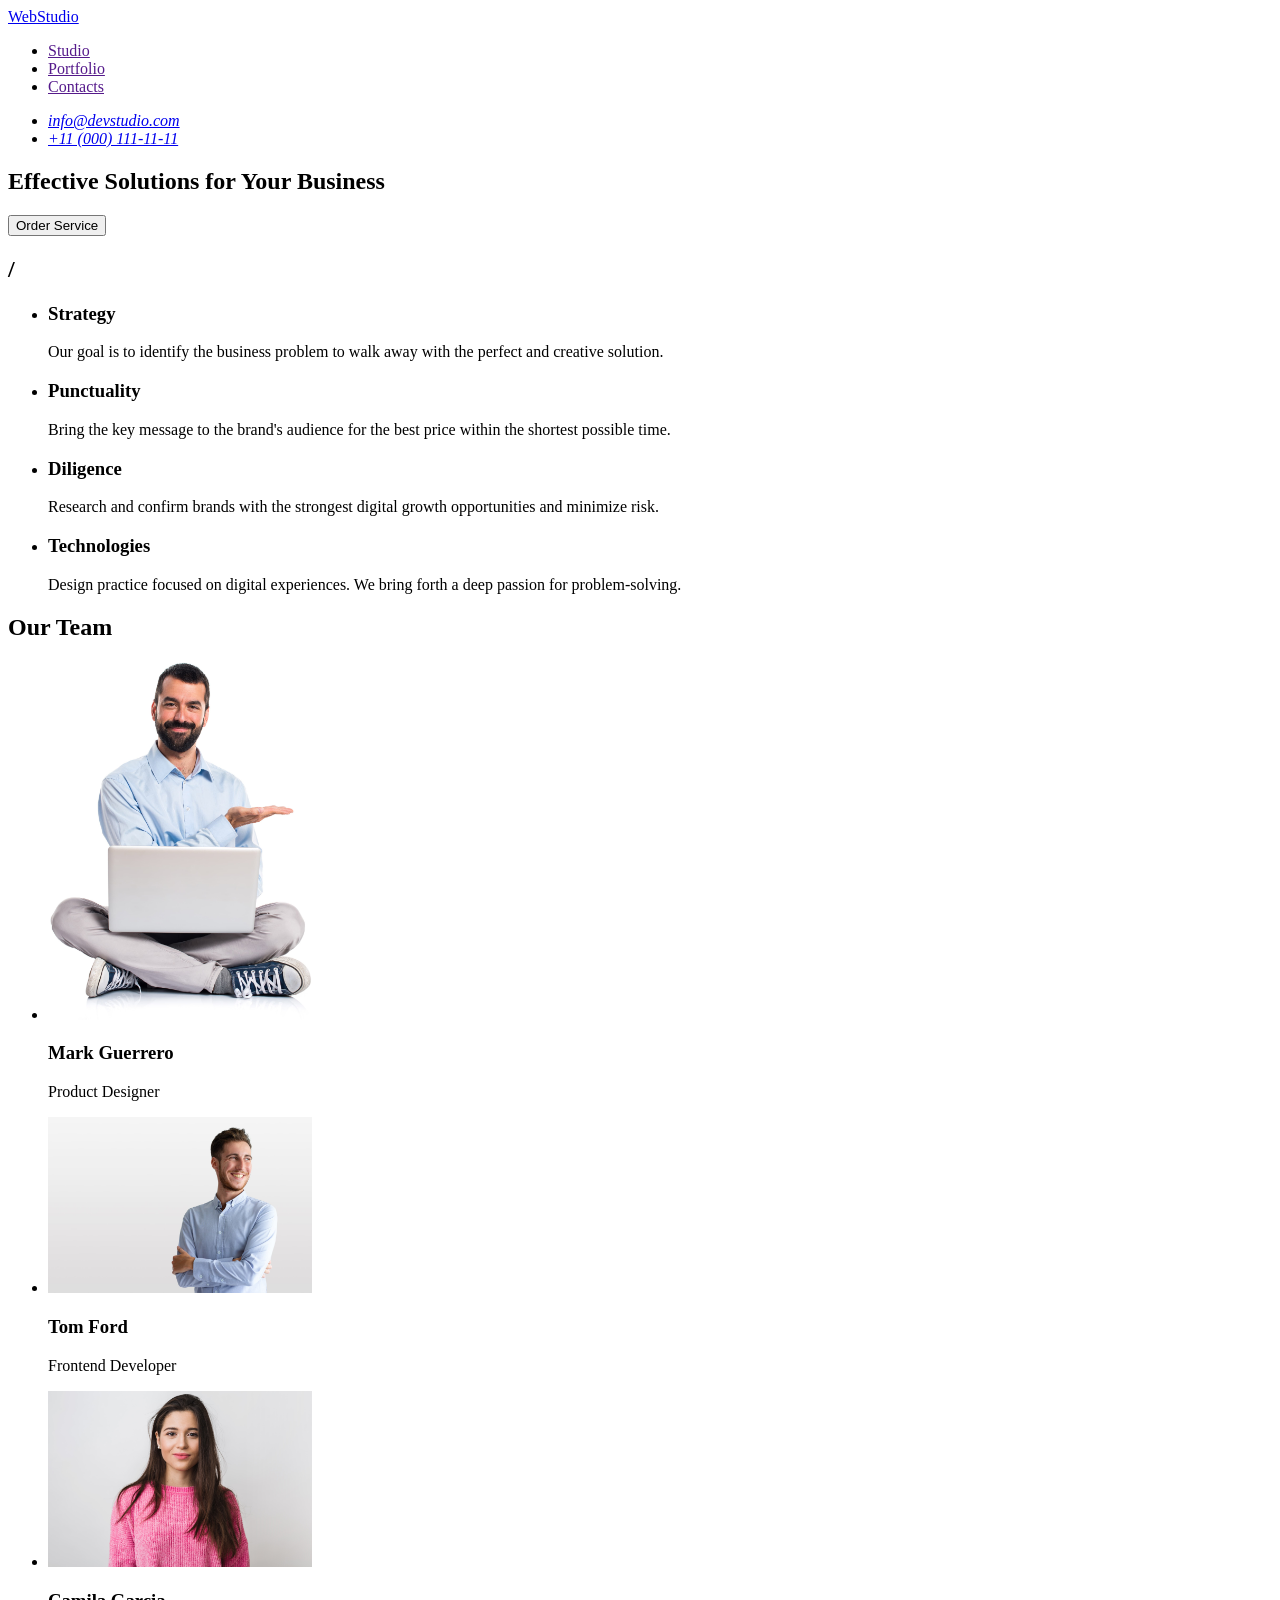
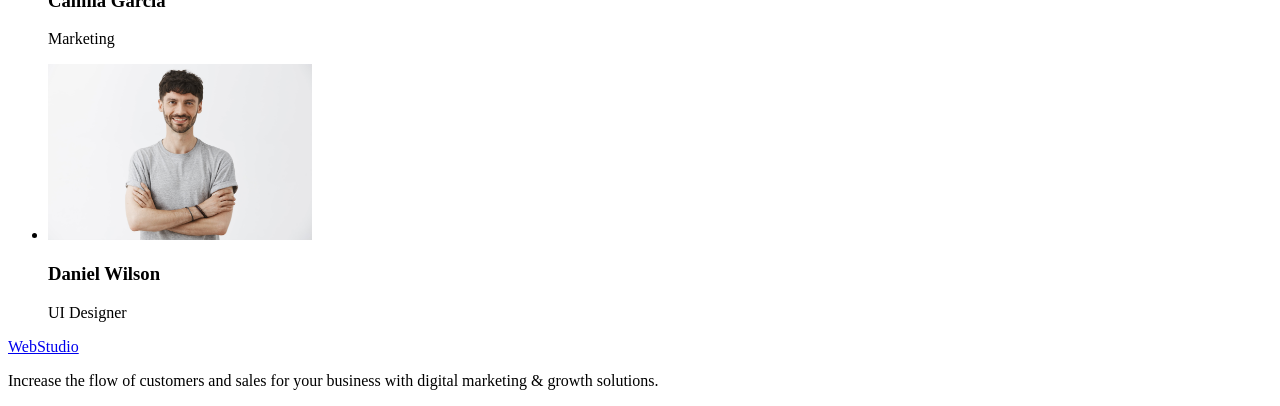
==== index.html @ 0857ffc3 "Initial commit" ====
<!DOCTYPE html>
<html lang="en">

<head>
    <meta charset="UTF-8">
    <meta name="viewport" content="width=device-width, initial-scale=1.0">
    <title>Document</title>
</head>

<body>
    <header>
        <nav>
            <a href="./index.html">WebStudio</a>
            <ul>
                <li><a href="">Studio</a></li>
                <li><a href="">Portfolio</a></li>
                <li><a href="">Contacts</a></li>
            </ul>
        </nav>
        <address>
            <ul>
                <li><a href="mailto:info@devstudio.com">info@devstudio.com</a></li>
                <li><a href="tel:+110001111111"> +11 (000) 111-11-11 </a></li>
            </ul>
        </address>
    </header>
    <main>
        <section>
            <h1>Effective Solutions
                for Your Business
            </h1>
            <button type="button">Order Service</button>
        </section>
        <section>
            <h2>/</h2>
            <ul>
                <li>
                    <h3>Strategy</h3>
                    <p>Our goal is to identify the business
                        problem to walk away with the perfect and creative solution.</p>
                </li>
                <li>
                    <h3>Punctuality</h3>
                    <p>Bring the key message to the brand's audience for the best price within the shortest possible
                        time.</p>
                </li>
                <li>
                    <h3>Diligence</h3>
                    <p>Research and confirm brands with the strongest digital growth opportunities and minimize risk.
                    </p>
                </li>
                <li>
                    <h3>Technologies</h3>
                    <p>Design practice focused on digital experiences. We bring forth a deep passion for
                        problem-solving.</p>
                </li>
            </ul>
        </section>
        <section>
            <h2>Our Team</h2>
            <ul>
                <li>
                    <img src="./images/MarkGuerrero.jpg" alt="Mark Guerrero" width="264">
                    <h3>Mark Guerrero</h3>
                    <p>Product Designer</p>
                </li>
                <li>
                    <img src="./images/TomFord.jpg" alt="Tom Ford" width="264">
                    <h3>Tom Ford</h3>
                    <p>Frontend Developer</p>
                </li>
                <li>
                    <img src="./images/CamilaGarcia.jpg" alt="Camila Garcia" width="264">
                    <h3>Camila Garcia</h3>
                    <p>Marketing</p>
                </li>
                <li>
                    <img src="./images/DanielWilson.jpg" alt="Daniel Wilson" width="264">
                    <h3>Daniel Wilson</h3>
                    <p>UI Designer</p>
                </li>
            </ul>
        </section>
    </main>
    <footer>
        <a href="./index.html">WebStudio</a>
        <p>Increase the flow of customers and sales for your business with digital marketing & growth solutions.</p>
    </footer>
</body>
</html>
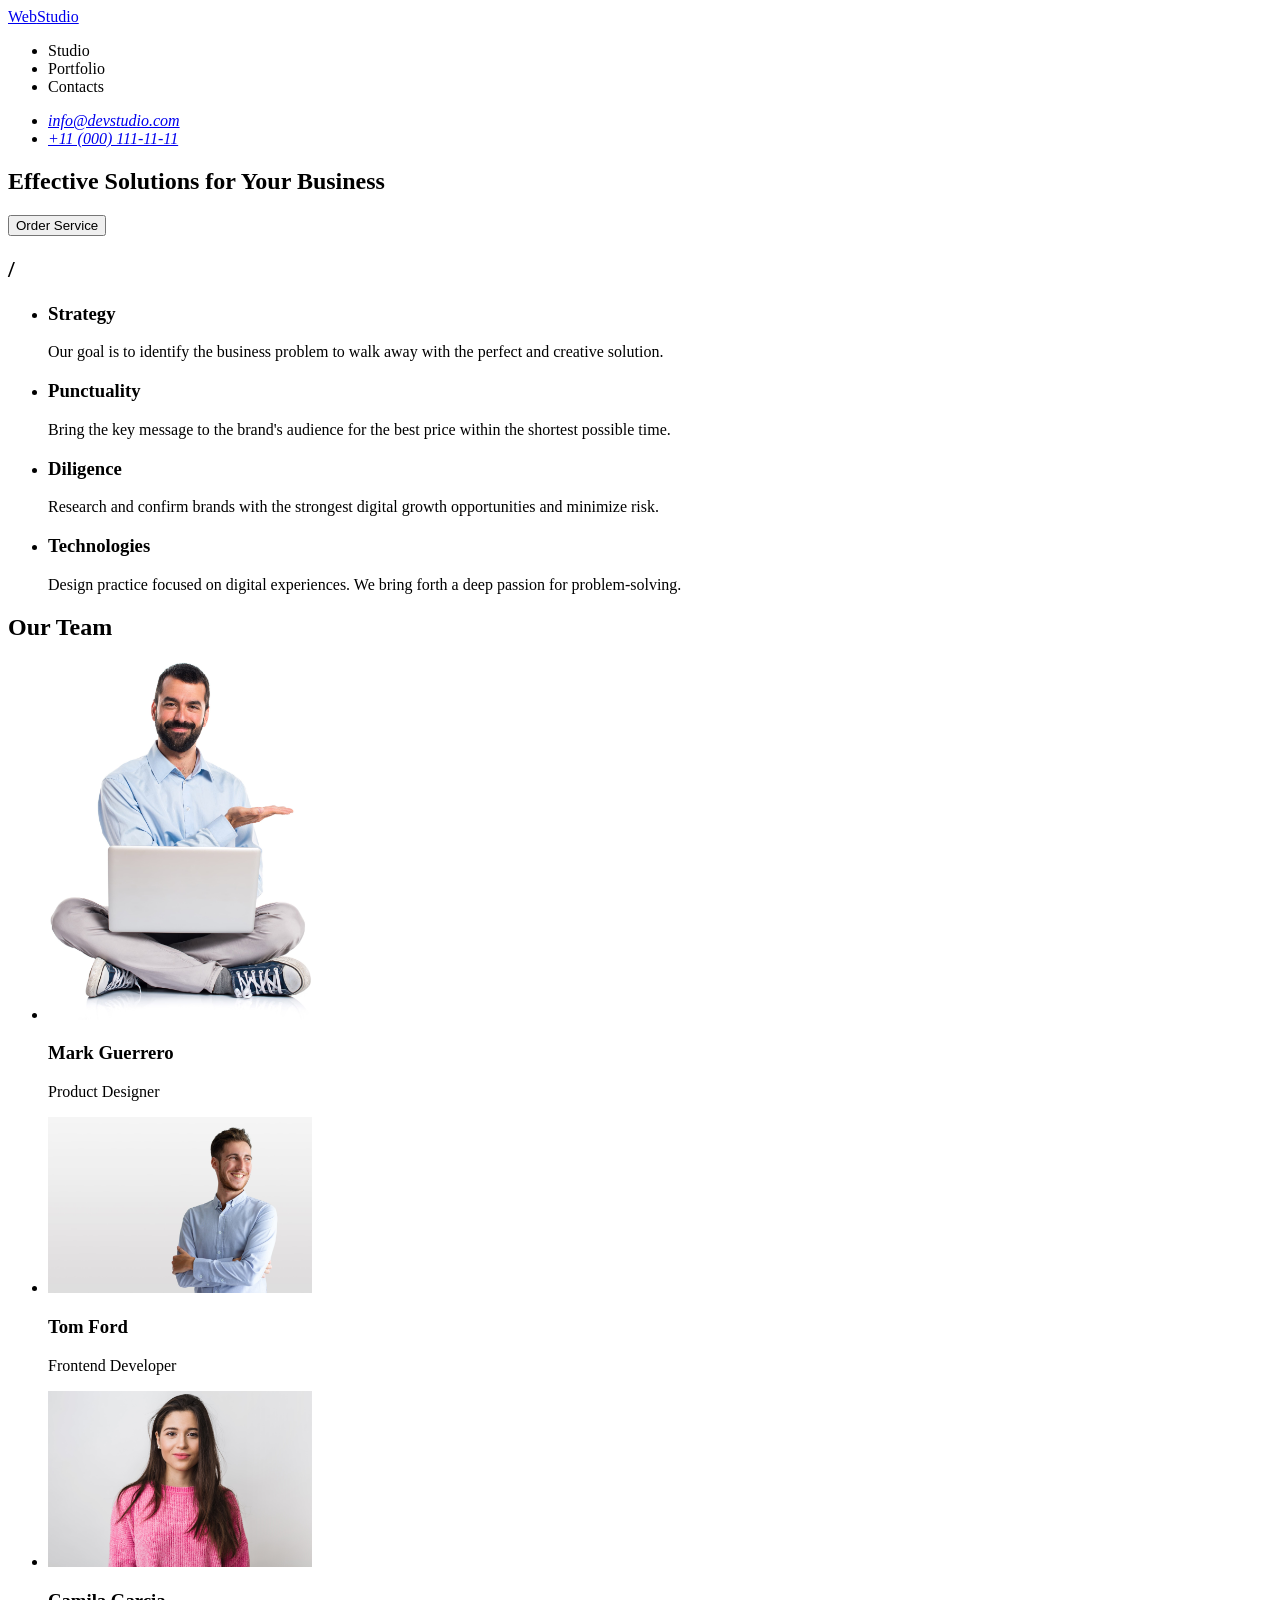
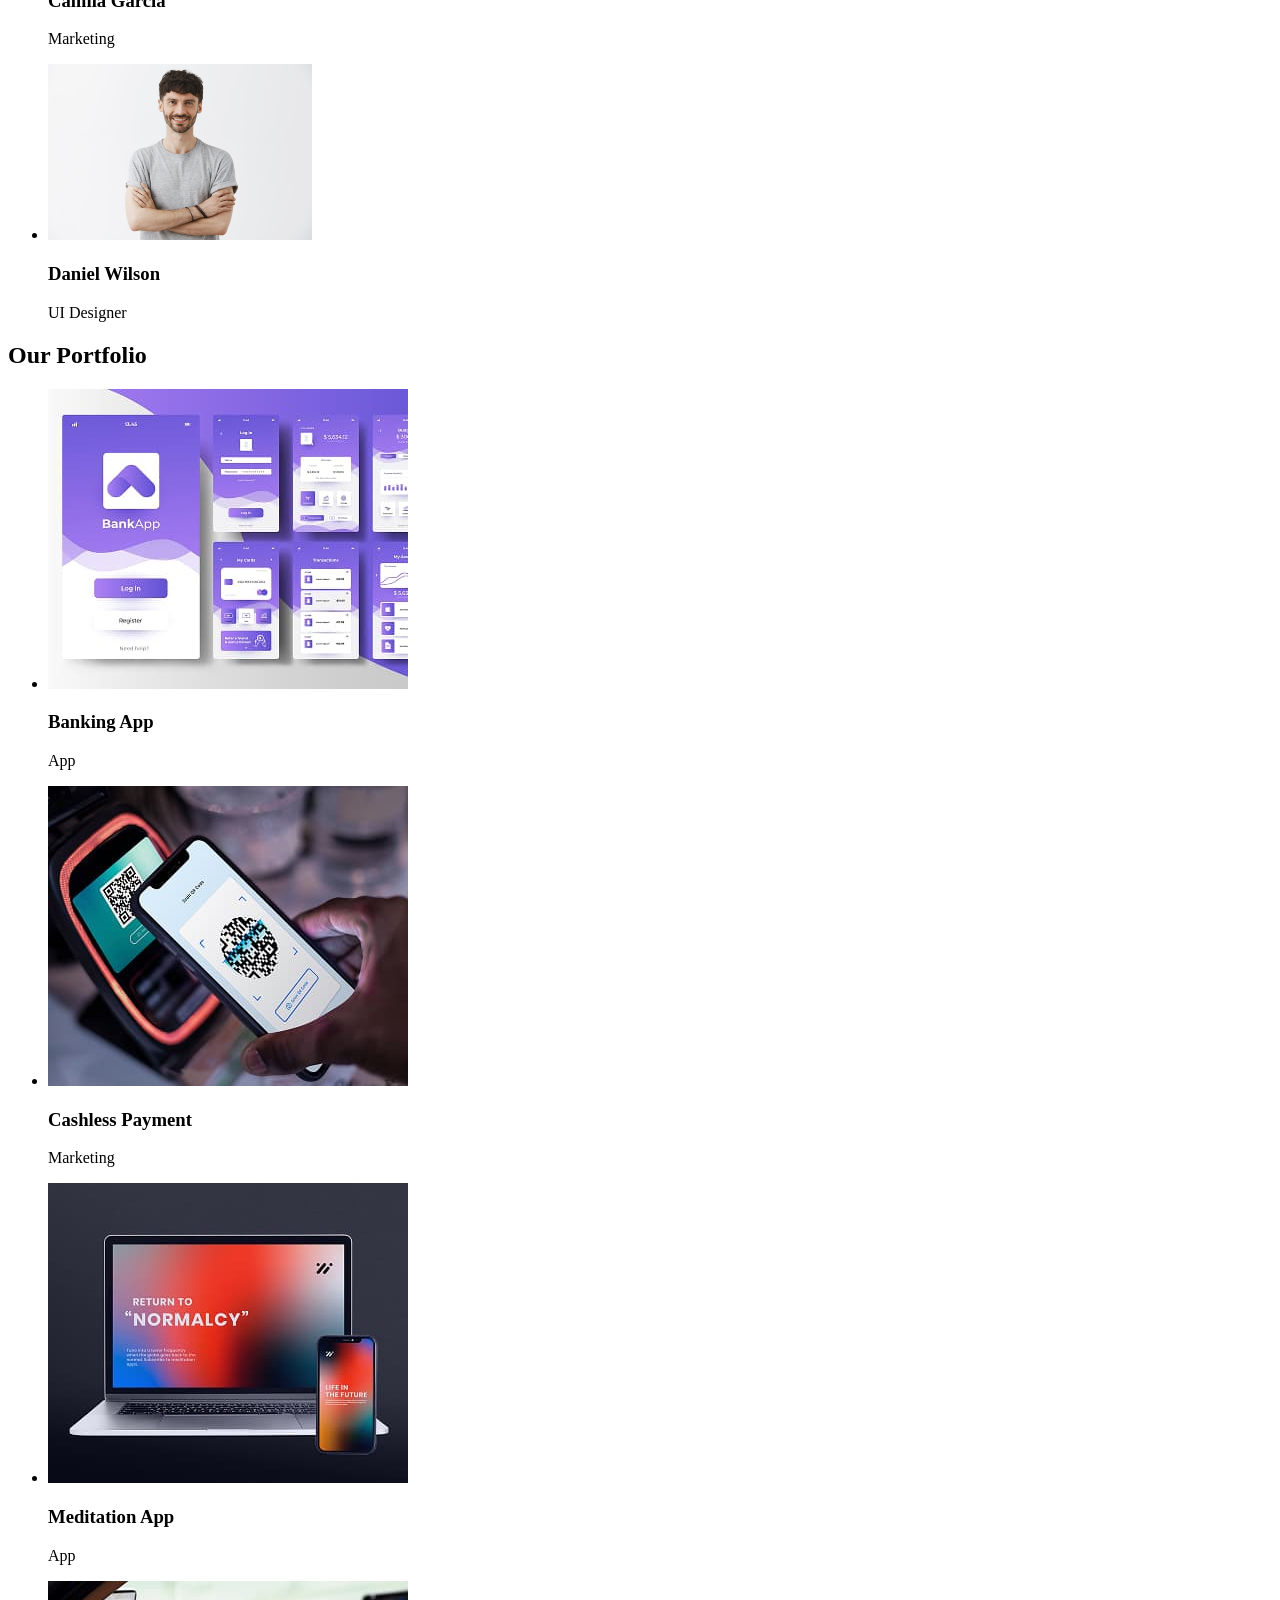
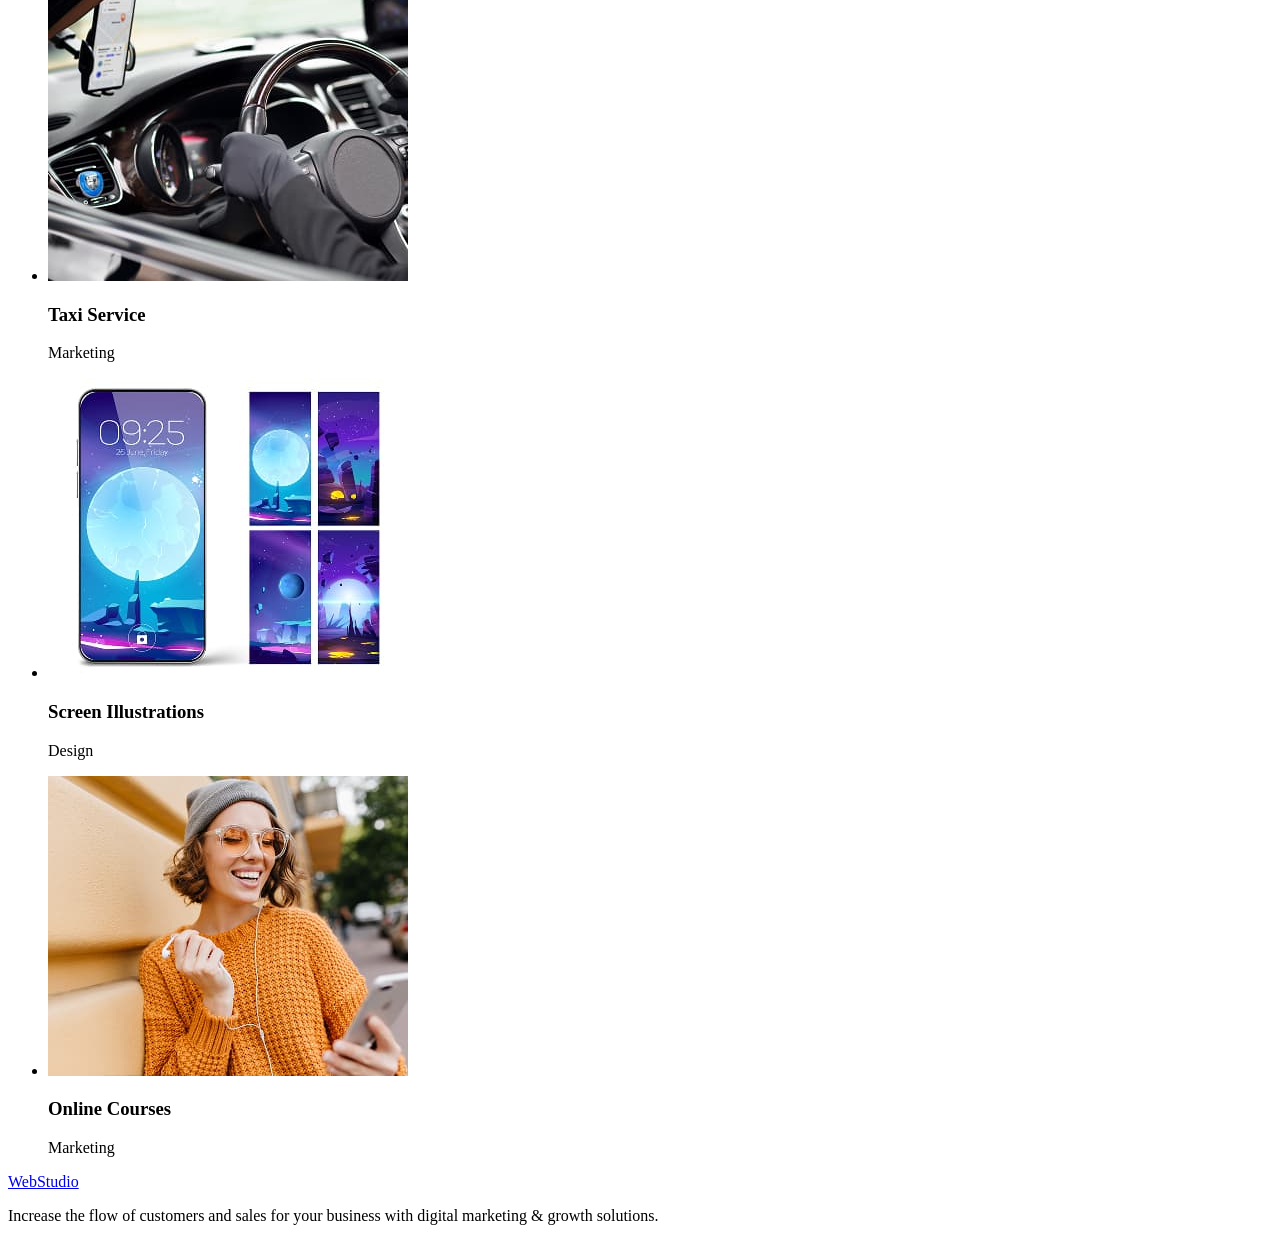
==== commit b355d5d2: "Оновлено класи та верстку" ====
--- a/index.html
+++ b/index.html
@@ -1,90 +1,134 @@
 <!DOCTYPE html>
 <html lang="en">
-
 <head>
     <meta charset="UTF-8">
     <meta name="viewport" content="width=device-width, initial-scale=1.0">
+    <link rel="stylesheet" href="styles.css">
+    <link rel="preconnect" href="https://fonts.googleapis.com">
+    <link rel="preconnect" href="https://fonts.gstatic.com" crossorigin>
+    <link href="https://fonts.googleapis.com/css2?family=Raleway:wght@700&family=Roboto:wght@400;500;700&display=swap"
+        rel="stylesheet">
     <title>Document</title>
 </head>
-
 <body>
-    <header>
-        <nav>
-            <a href="./index.html">WebStudio</a>
-            <ul>
-                <li><a href="">Studio</a></li>
-                <li><a href="">Portfolio</a></li>
-                <li><a href="">Contacts</a></li>
+    <header class="header">
+        <nav class="header-navigation">
+            <a class="header-logo" href="./index.html"><span class="header-logo-italic">Web</span>Studio</a>
+            <ul class="header-menu-list">
+                <li class="header-menu-item"><a class="header-menu-link">Studio</a></li>
+                <li class="header-menu-item"><a class="header-menu-link">Portfolio</a></li>
+                <li class="header-menu-item"><a class="header-menu-link">Contacts</a></li>
             </ul>
         </nav>
-        <address>
-            <ul>
-                <li><a href="mailto:info@devstudio.com">info@devstudio.com</a></li>
-                <li><a href="tel:+110001111111"> +11 (000) 111-11-11 </a></li>
+        <address class="header-contacts">
+            <ul class="header-contacts-list">
+                <li class="header-contacts-item"><a class="header-contacts-link"
+                        href="mailto:info@devstudio.com">info@devstudio.com</a></li>
+                <li class="header-contacts-item"><a class="header-contacts-link" href="tel:+110001111111"> +11 (000)
+                        111-11-11 </a></li>
             </ul>
         </address>
     </header>
-    <main>
-        <section>
-            <h1>Effective Solutions
+    <main class="main">
+        <section class="hero">
+            <h1 class="hero-title">Effective Solutions
                 for Your Business
             </h1>
-            <button type="button">Order Service</button>
+            <button class="hero-button" type="button">Order Service</button>
         </section>
-        <section>
+        <section class="features">
             <h2>/</h2>
-            <ul>
-                <li>
-                    <h3>Strategy</h3>
-                    <p>Our goal is to identify the business
+            <ul class="features-list">
+                <li class="features-item">
+                    <h3 class="features-subtitle">Strategy</h3>
+                    <p class="features-text">Our goal is to identify the business
                         problem to walk away with the perfect and creative solution.</p>
                 </li>
-                <li>
-                    <h3>Punctuality</h3>
-                    <p>Bring the key message to the brand's audience for the best price within the shortest possible
+                <li class="features-item">
+                    <h3 class="features-subtitle">Punctuality</h3>
+                    <p class="features-text">Bring the key message to the brand's audience for the best price within the
+                        shortest possible
                         time.</p>
                 </li>
-                <li>
-                    <h3>Diligence</h3>
-                    <p>Research and confirm brands with the strongest digital growth opportunities and minimize risk.
+                <li class="features-item">
+                    <h3 class="features-subtitle">Diligence</h3>
+                    <p class="features-text">Research and confirm brands with the strongest digital growth opportunities and
+                        minimize risk.
                     </p>
                 </li>
-                <li>
-                    <h3>Technologies</h3>
-                    <p>Design practice focused on digital experiences. We bring forth a deep passion for
+                <li class="features-item">
+                    <h3 class="features-subtitle">Technologies</h3>
+                    <p class="features-text">Design practice focused on digital experiences. We bring forth a deep passion
+                        for
                         problem-solving.</p>
                 </li>
             </ul>
         </section>
-        <section>
-            <h2>Our Team</h2>
-            <ul>
-                <li>
-                    <img src="./images/MarkGuerrero.jpg" alt="Mark Guerrero" width="264">
-                    <h3>Mark Guerrero</h3>
-                    <p>Product Designer</p>
+        <section class="team">
+            <h2 class="team-title">Our Team</h2>
+            <ul class="team-list">
+                <li class="team-item">
+                    <img class="team-image" src="/images/MarkGuerrero.jpg" alt="Mark Guerrero" width="264">
+                    <h3 class="team-subtitle">Mark Guerrero</h3>
+                    <p class="team-text">Product Designer</p>
                 </li>
-                <li>
-                    <img src="./images/TomFord.jpg" alt="Tom Ford" width="264">
-                    <h3>Tom Ford</h3>
-                    <p>Frontend Developer</p>
+                <li class="team-item">
+                    <img class="team-image" src="/images/TomFord.jpg" alt="Tom Ford" width="264">
+                    <h3 class="team-subtitle">Tom Ford</h3>
+                    <p class="team-text">Frontend Developer</p>
                 </li>
-                <li>
-                    <img src="./images/CamilaGarcia.jpg" alt="Camila Garcia" width="264">
-                    <h3>Camila Garcia</h3>
-                    <p>Marketing</p>
+                <li class="team-item">
+                    <img class="team-image" src="/images/CamilaGarcia.jpg" alt="Camila Garcia" width="264">
+                    <h3 class="team-subtitle">Camila Garcia</h3>
+                    <p class="team-text">Marketing</p>
                 </li>
-                <li>
-                    <img src="./images/DanielWilson.jpg" alt="Daniel Wilson" width="264">
-                    <h3>Daniel Wilson</h3>
-                    <p>UI Designer</p>
+                <li class="team-item">
+                    <img class="team-image" src="/images/DanielWilson.jpg" alt="Daniel Wilson" width="264">
+                    <h3 class="team-subtitle">Daniel Wilson</h3>
+                    <p class="team-text">UI Designer</p>
+                </li>
+            </ul>
+        </section>
+        <section class="portfolio">
+            <h2 class="portfolio-title">Our Portfolio</h2>
+            <ul class="portfolio-list">
+                <li class="portfolio-item">
+                    <img class="portfolio-image" src="/images/Banking App.jpg" alt="Banking App" width="360" width="360">
+                    <h3 class="portfolio-subtitle">Banking App</h3>
+                    <p class="portfolio-text">App</p>
+                </li>
+                <li class="portfolio-item">
+                    <img class="portfolio-image" src="/images/Cashless Payment.jpg" alt="Cashless Payment" width="360">
+                    <h3 class="portfolio-subtitle">Cashless Payment</h3>
+                    <p class="portfolio-text">Marketing</p>
+                </li>
+                <li class="portfolio-item">
+                    <img class="portfolio-image" src="/images/Meditation App.jpg" alt="Meditation App" width="360">
+                    <h3 class="portfolio-subtitle">Meditation App</h3>
+                    <p class="portfolio-text">App</p>
+                </li>
+                <li class="portfolio-item">
+                    <img class="portfolio-image" src="/images/Taxi Service.jpg" alt="Taxi Service" width="360">
+                    <h3 class="portfolio-subtitle">Taxi Service</h3>
+                    <p class="portfolio-text">Marketing</p>
+                </li>
+                <li class="portfolio-item">
+                    <img class="portfolio-image" src="/images/Screen Illustrations.jpg" alt="Screen Illustrations" width="360">
+                    <h3 class="portfolio-subtitle">Screen Illustrations</h3>
+                    <p class="portfolio-text">Design</p>
+                </li>
+                <li class="portfolio-item">
+                    <img class="portfolio-image" src="/images/Online Courses.jpg" alt="Online Courses" width="360">
+                    <h3 class="portfolio-subtitle">Online Courses</h3>
+                    <p class="portfolio-text">Marketing</p>
                 </li>
             </ul>
         </section>
     </main>
-    <footer>
-        <a href="./index.html">WebStudio</a>
-        <p>Increase the flow of customers and sales for your business with digital marketing & growth solutions.</p>
+    <footer class="footer">
+        <a class="footer-logo" href="./index.html"><span class="footer-logo-italic">Web</span>Studio</a>
+        <p class="footer-text">Increase the flow of customers and sales for your business with digital marketing & growth
+            solutions.</p>
     </footer>
 </body>
 </html>
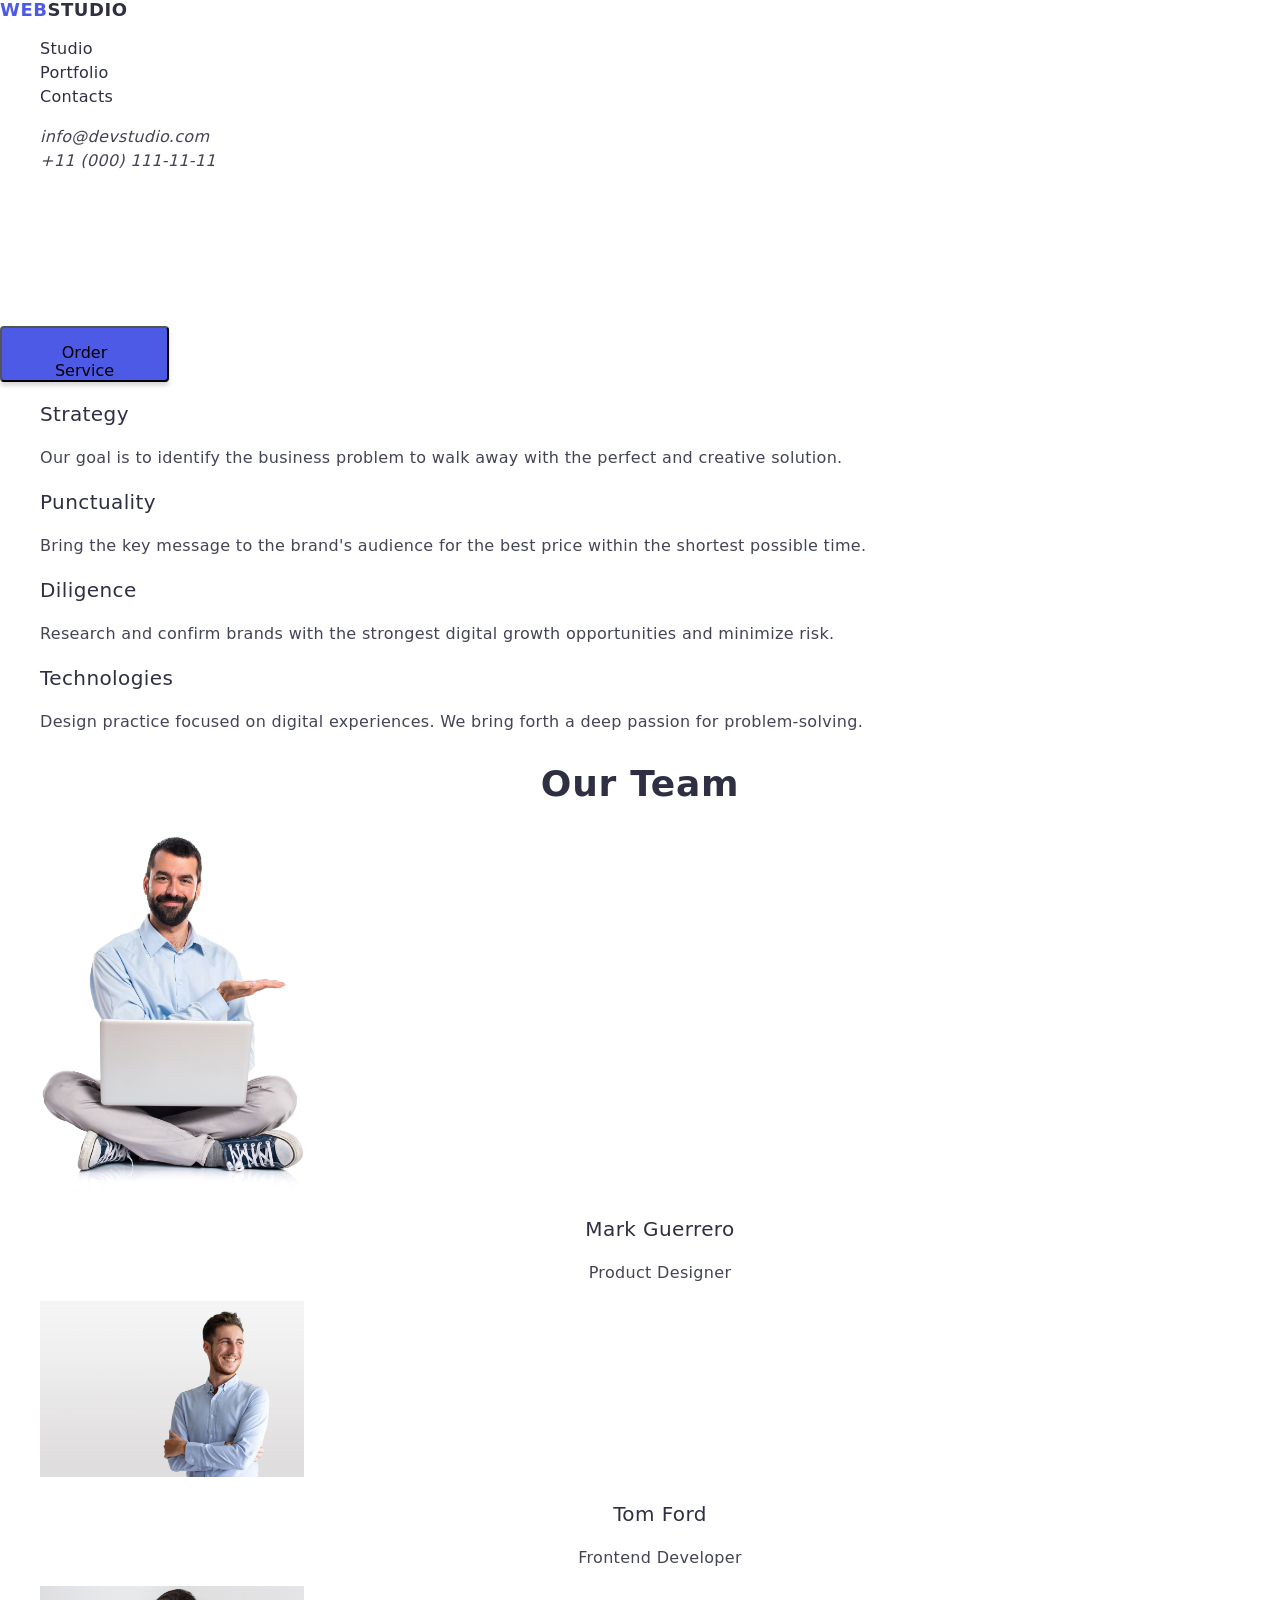
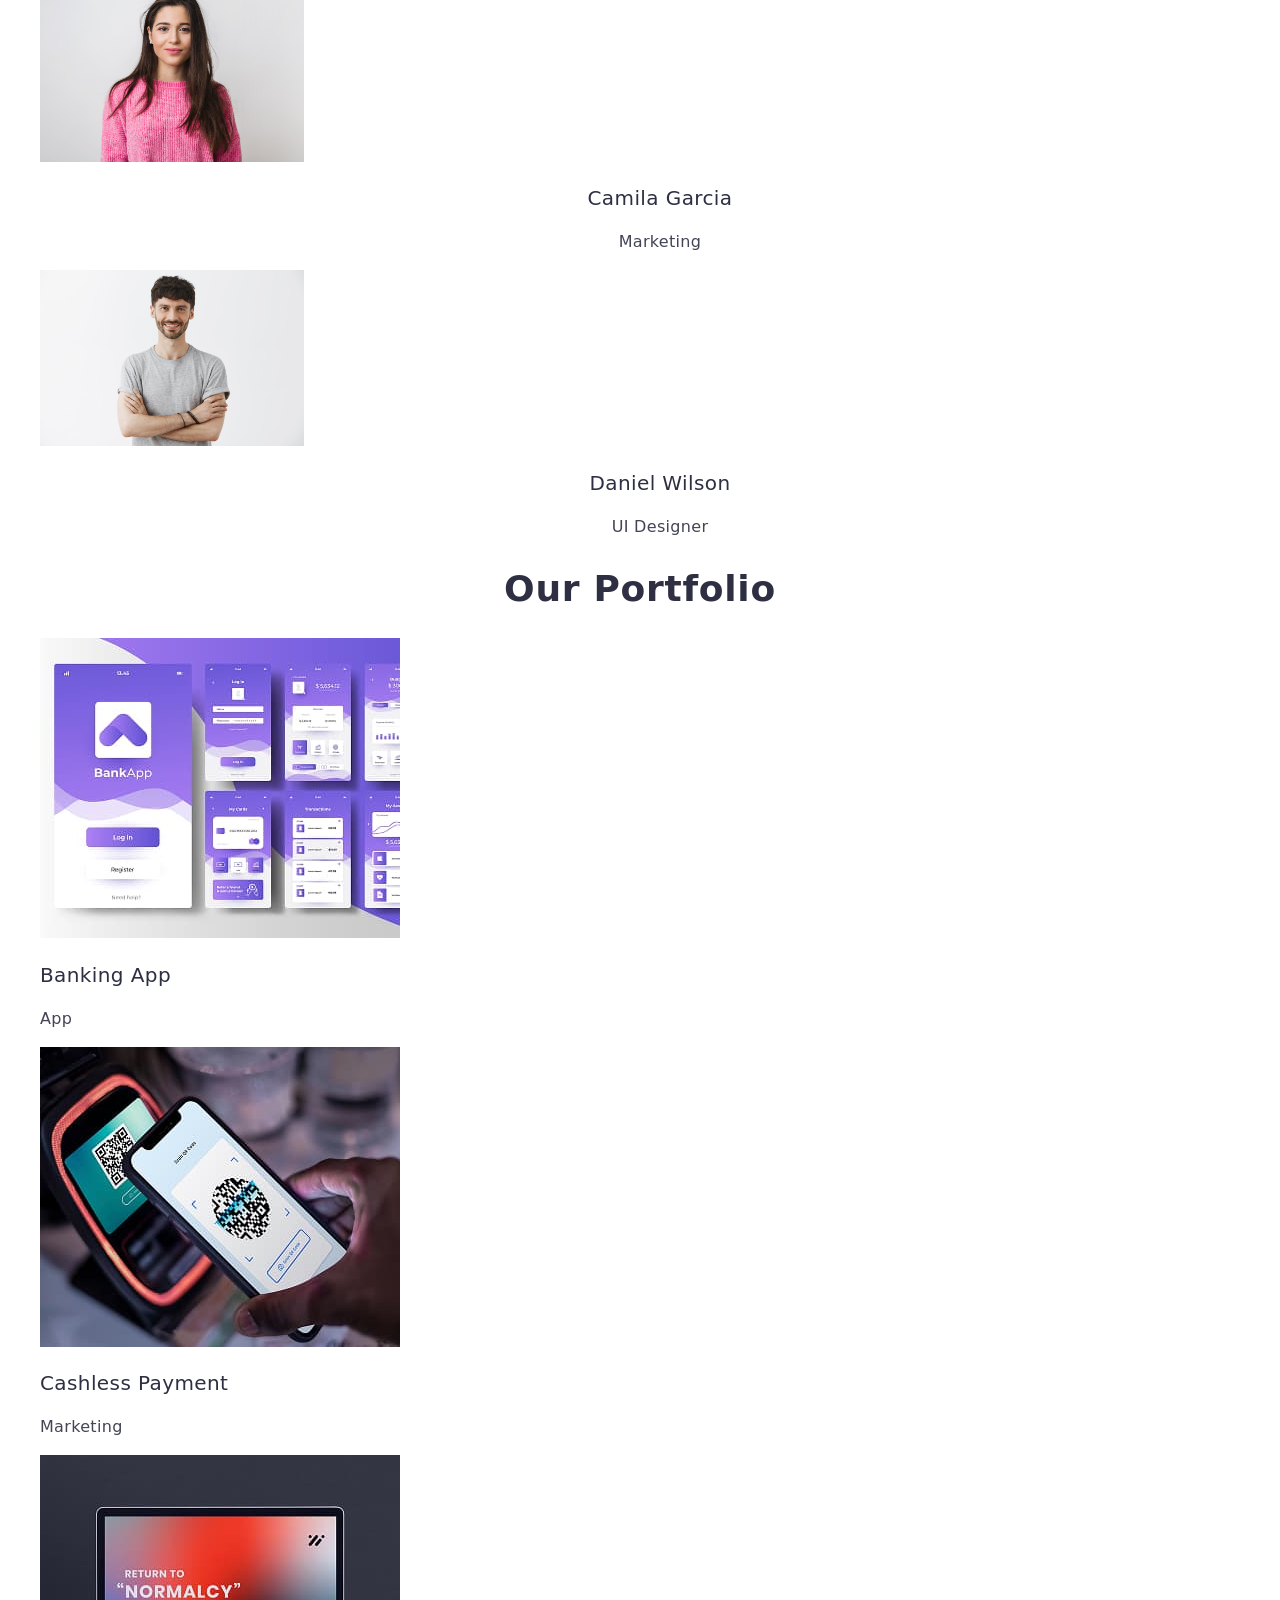
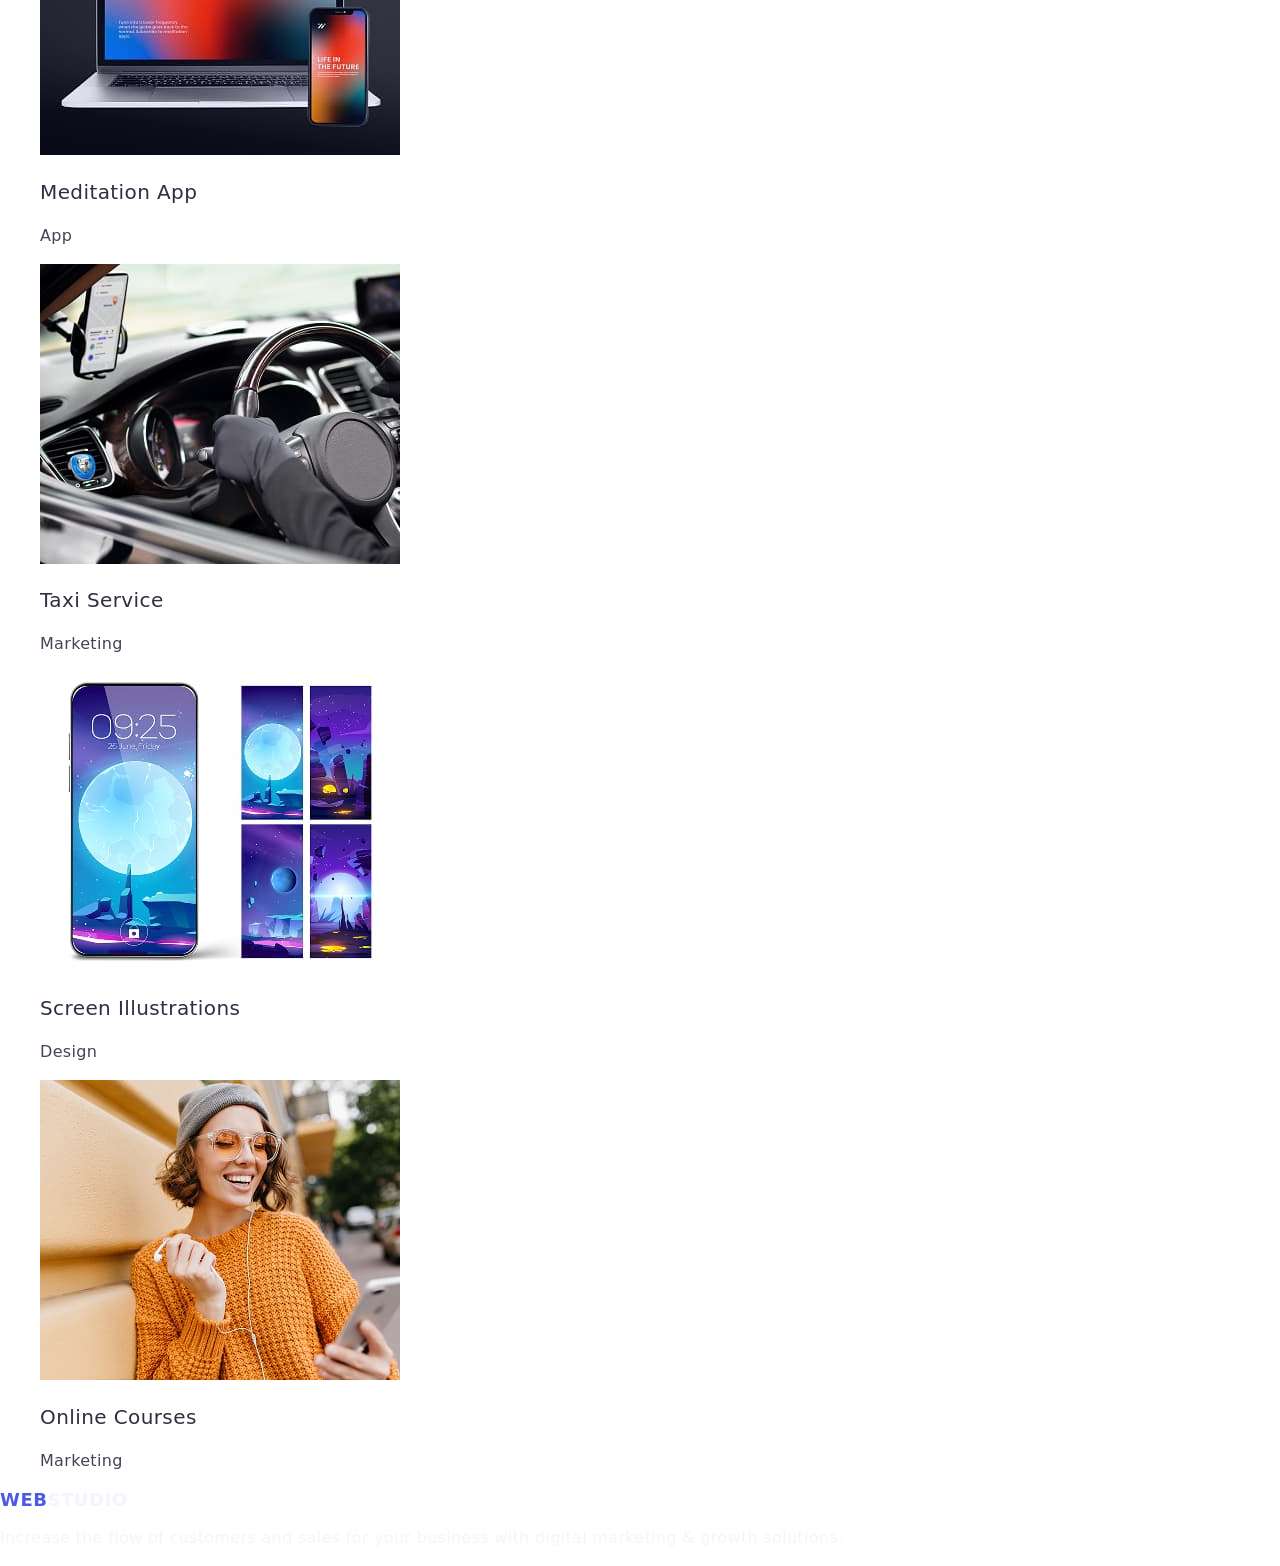
==== commit c85127a4: "Оновлено класи та верстку" ====
--- a/index.html
+++ b/index.html
@@ -3,7 +3,10 @@
 <head>
     <meta charset="UTF-8">
     <meta name="viewport" content="width=device-width, initial-scale=1.0">
-    <link rel="stylesheet" href="styles.css">
+    <link rel="stylesheet" href="https://cdnjs.cloudflare.com/ajax/libs/modern-normalize/3.0.1/modern-normalize.min.css"
+        integrity="sha512-q6WgHqiHlKyOqslT/lgBgodhd03Wp4BEqKeW6nNtlOY4quzyG3VoQKFrieaCeSnuVseNKRGpGeDU3qPmabCANg=="
+        crossorigin="anonymous" referrerpolicy="no-referrer" />
+    <link rel="stylesheet" href="/css/styles.css">
     <link rel="preconnect" href="https://fonts.googleapis.com">
     <link rel="preconnect" href="https://fonts.gstatic.com" crossorigin>
     <link href="https://fonts.googleapis.com/css2?family=Raleway:wght@700&family=Roboto:wght@400;500;700&display=swap"
@@ -37,7 +40,7 @@
             <button class="hero-button" type="button">Order Service</button>
         </section>
         <section class="features">
-            <h2>/</h2>
+            <h2 class="visually-hidden">/</h2>
             <ul class="features-list">
                 <li class="features-item">
                     <h3 class="features-subtitle">Strategy</h3>
@@ -93,32 +96,32 @@
             <h2 class="portfolio-title">Our Portfolio</h2>
             <ul class="portfolio-list">
                 <li class="portfolio-item">
-                    <img class="portfolio-image" src="/images/Banking App.jpg" alt="Banking App" width="360" width="360">
+                    <img class="portfolio-image" src="/images/BankingApp.jpg" alt="Banking App" width="360">
                     <h3 class="portfolio-subtitle">Banking App</h3>
                     <p class="portfolio-text">App</p>
                 </li>
                 <li class="portfolio-item">
-                    <img class="portfolio-image" src="/images/Cashless Payment.jpg" alt="Cashless Payment" width="360">
+                    <img class="portfolio-image" src="/images/CashlessPayment.jpg" alt="Cashless Payment" width="360">
                     <h3 class="portfolio-subtitle">Cashless Payment</h3>
                     <p class="portfolio-text">Marketing</p>
                 </li>
                 <li class="portfolio-item">
-                    <img class="portfolio-image" src="/images/Meditation App.jpg" alt="Meditation App" width="360">
+                    <img class="portfolio-image" src="/images/MeditationApp.jpg" alt="Meditation App" width="360">
                     <h3 class="portfolio-subtitle">Meditation App</h3>
                     <p class="portfolio-text">App</p>
                 </li>
                 <li class="portfolio-item">
-                    <img class="portfolio-image" src="/images/Taxi Service.jpg" alt="Taxi Service" width="360">
+                    <img class="portfolio-image" src="/images/TaxiService.jpg" alt="Taxi Service" width="360">
                     <h3 class="portfolio-subtitle">Taxi Service</h3>
                     <p class="portfolio-text">Marketing</p>
                 </li>
                 <li class="portfolio-item">
-                    <img class="portfolio-image" src="/images/Screen Illustrations.jpg" alt="Screen Illustrations" width="360">
+                    <img class="portfolio-image" src="/images/ScreenIllustrations.jpg" alt="Screen Illustrations" width="360">
                     <h3 class="portfolio-subtitle">Screen Illustrations</h3>
                     <p class="portfolio-text">Design</p>
                 </li>
                 <li class="portfolio-item">
-                    <img class="portfolio-image" src="/images/Online Courses.jpg" alt="Online Courses" width="360">
+                    <img class="portfolio-image" src="/images/OnlineCourses.jpg" alt="Online Courses" width="360">
                     <h3 class="portfolio-subtitle">Online Courses</h3>
                     <p class="portfolio-text">Marketing</p>
                 </li>
--- a/css/styles.css
+++ b/css/styles.css
@@ -0,0 +1,197 @@
+body{
+    font-family: "Roboto" "Raleway", sans-serif
+}
+
+ul{
+    list-style-type: none;
+}
+
+a{
+    text-decoration: none;
+}
+/* ----------HEADER---------- */
+.header 
+
+.header-navigation {}
+
+.header-logo {font-weight: 700;
+    font-size: 18px;
+    line-height: 1.16;
+    letter-spacing: 0.03em;
+    text-transform: uppercase;
+    color: #2e2f42;}
+
+.header-logo-italic {font-weight: 700;
+    font-size: 18px;
+    line-height: 1.16;
+    letter-spacing: 0.03em;
+    text-transform: uppercase;
+    color: #4d5ae5;}
+
+.header-menu-list {font-weight: 500;
+    font-size: 16px;
+    line-height: 1.5;
+    letter-spacing: 0.02em;
+    color: #2e2f42;}
+
+.header-menu-item {}
+
+.header-menu-link {}
+
+.header-contacts {}
+
+.header-contacts-list {}
+
+.header-contacts-item {}
+
+.header-contacts-link {font-weight: 400;
+    font-size: 16px;
+    line-height: 1.5;
+    letter-spacing: 0.02em;
+    color: #434455;}
+        /* ----------HEADER---------- */
+
+        /* ----------MAIN---------- */
+                .main
+                /* ----------MAIN---------- */
+
+/* ----------HERO---------- */
+                .hero {}
+        
+                .hero-title {font-weight: 700;
+                    font-size: 56px;
+                    line-height: 1.07143;
+                    letter-spacing: 0.02em;
+                    text-align: center;
+                    color: #fff;}
+        
+                .hero-button {border-radius: 4px;
+                    padding: 16px 32px;
+                    width: 169px;
+                    height: 56px;
+                box-shadow: 0 4px 4px 0 rgba(0, 0, 0, 0.15);
+                    background: #4d5ae5;}
+        
+                                        /* ----------HERO---------- */
+                /* ----------FEATURES---------- */
+                .features {}
+        
+                .visually-hidden { 
+                        position: absolute;
+                        width: 1px;
+                        height: 1px;
+                        margin: -1px;
+                        border: 0;
+                        padding: 0;
+                
+                        white-space: nowrap;
+                        clip-path: inset(100%);
+                        clip: rect(0 0 0 0);
+                        overflow: hidden;
+                    }
+        
+                .features-list {}
+        
+                .features-item {}
+        
+                .features-subtitle {font-weight: 500;
+                    font-size: 20px;
+                    line-height: 1.2;
+                    letter-spacing: 0.02em;
+                    color: #2e2f42;}
+        
+                .features-text {font-weight: 400;
+                    font-size: 16px;
+                    line-height: 1.5;
+                    letter-spacing: 0.02em;
+                    color: #434455;}
+        
+                                        /* ----------FEATURES---------- */
+                /* ----------TEAM---------- */
+        
+                .team {}
+        
+                .team-title {font-weight: 700;
+                    font-size: 36px;
+                    line-height: 1.11;
+                    letter-spacing: 0.02em;
+                    text-align: center;
+                    color: #2e2f42;}
+        
+                .team-list {}
+        
+                .team-item {}
+        
+                .team-image {}
+        
+                .team-subtitle {font-weight: 500;
+                    font-size: 20px;
+                    line-height: 1.2;
+                    letter-spacing: 0.02em;
+                    text-align: center;
+                    color: #2e2f42;}
+        
+                .team-text {Base typography Copy font-weight: 400;
+                    font-size: 16px;
+                    line-height: 1.5;
+                    letter-spacing: 0.02em;
+                    text-align: center;
+                    color: #434455;}
+        
+                                        /* ----------TEAM---------- */
+                /* ----------PORTFOLIO---------- */
+        
+                .portfolio {}
+        
+                .portfolio-title {
+                    font-weight: 700;
+                        font-size: 36px;
+                        line-height: 1.11111;
+                        letter-spacing: 0.02em;
+                        text-align: center;
+                        color: #2e2f42;
+                }
+        
+                .portfolio-list {}
+        
+                .portfolio-item {}
+        
+                .portfolio-image {}
+        
+                .portfolio-subtitle {font-weight: 500;
+                    font-size: 20px;
+                    line-height: 1.2;
+                    letter-spacing: 0.02em;
+                    color: #2e2f42;}
+        
+                .portfolio-text {font-weight: 400;
+                    font-size: 16px;
+                    line-height: 1.5;
+                    letter-spacing: 0.02em;
+                    color: #434455;}
+        
+                                        /* ----------PORTFOLIO---------- */
+
+        /* ----------FOOTER---------- */
+                .footer {}
+        
+                .footer-logo {font-weight: 700;
+                    font-size: 18px;
+                    line-height: 1.16667;
+                    letter-spacing: 0.03em;
+                    text-transform: uppercase;
+                    color: #f4f4fd;}
+        
+                .footer-logo-italic {font-weight: 700;
+                    font-size: 18px;
+                    line-height: 1.16667;
+                    letter-spacing: 0.03em;
+                    text-transform: uppercase;
+                    color: #4d5ae5}
+        
+                .footer-text {font-weight: 400;
+                    font-size: 16px;
+                    line-height: 1.5;
+                    letter-spacing: 0.02em;
+                    color: #f4f4fd;}
+         
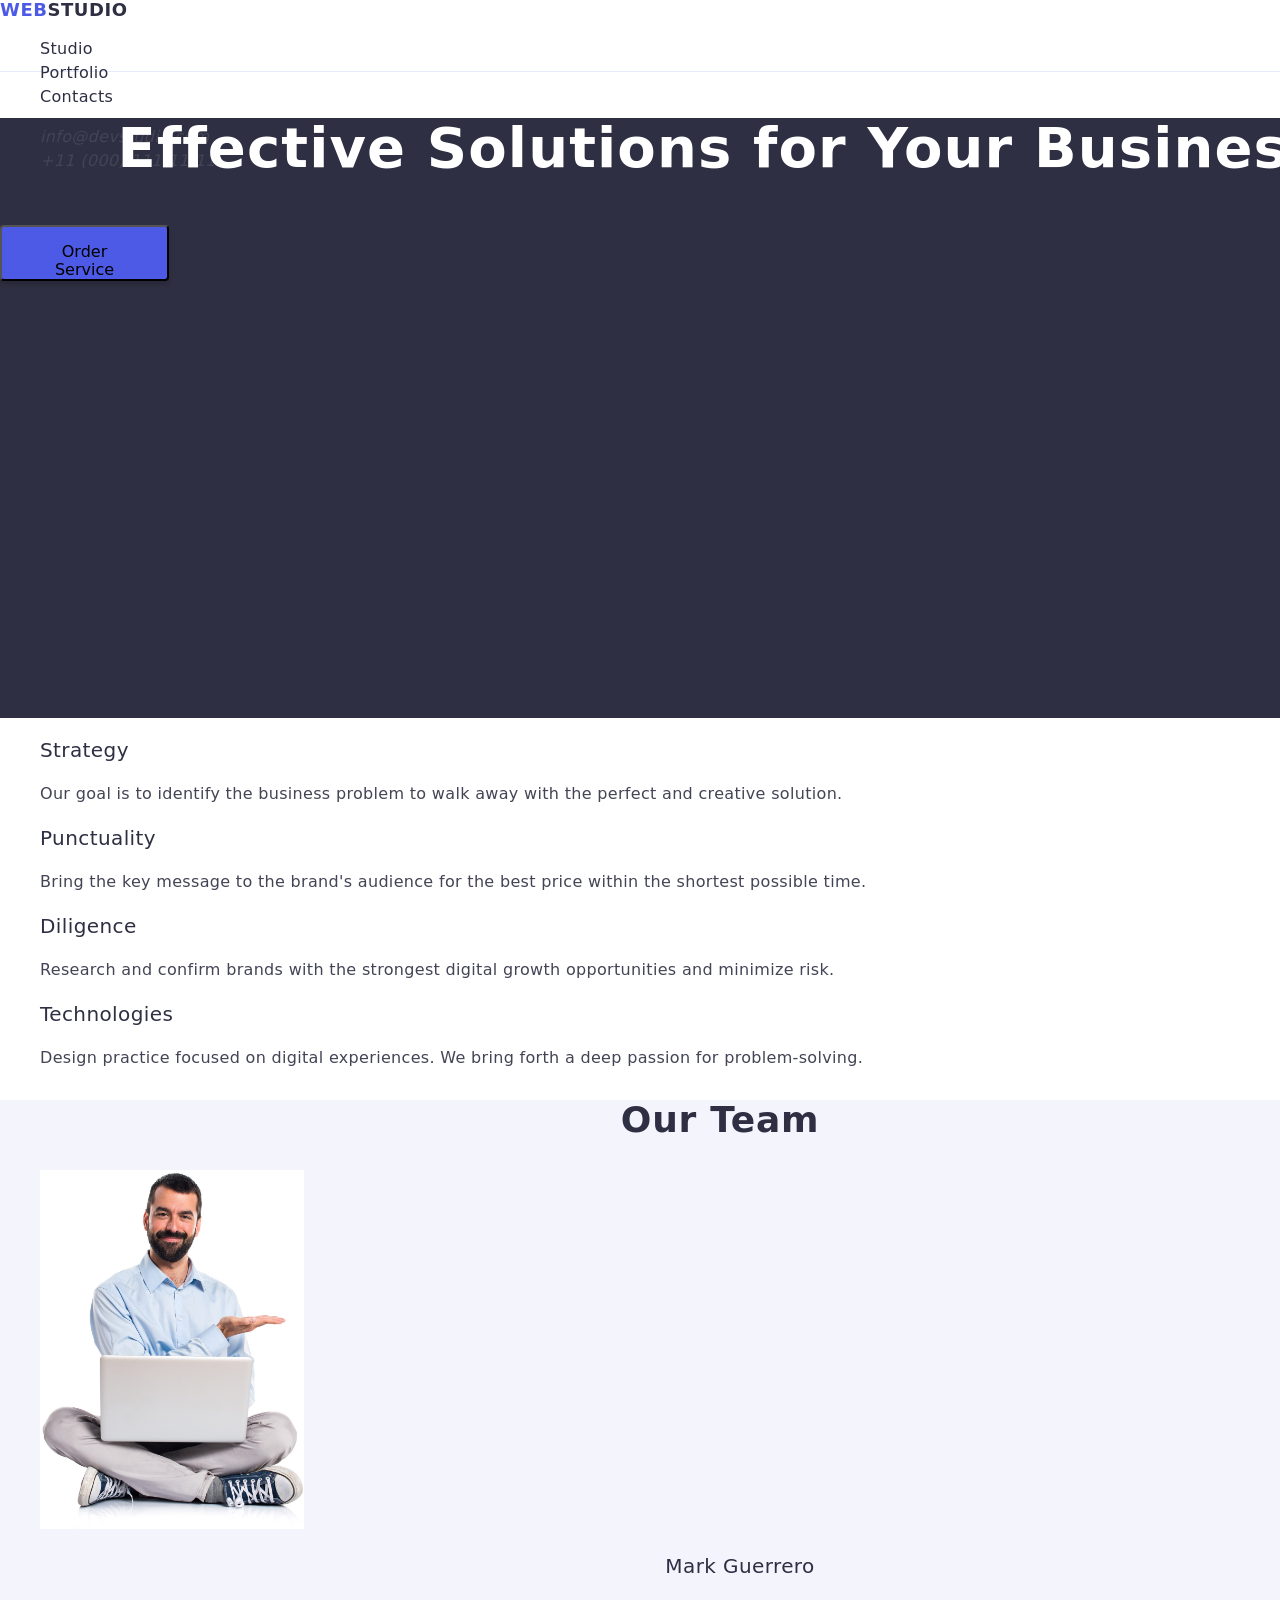
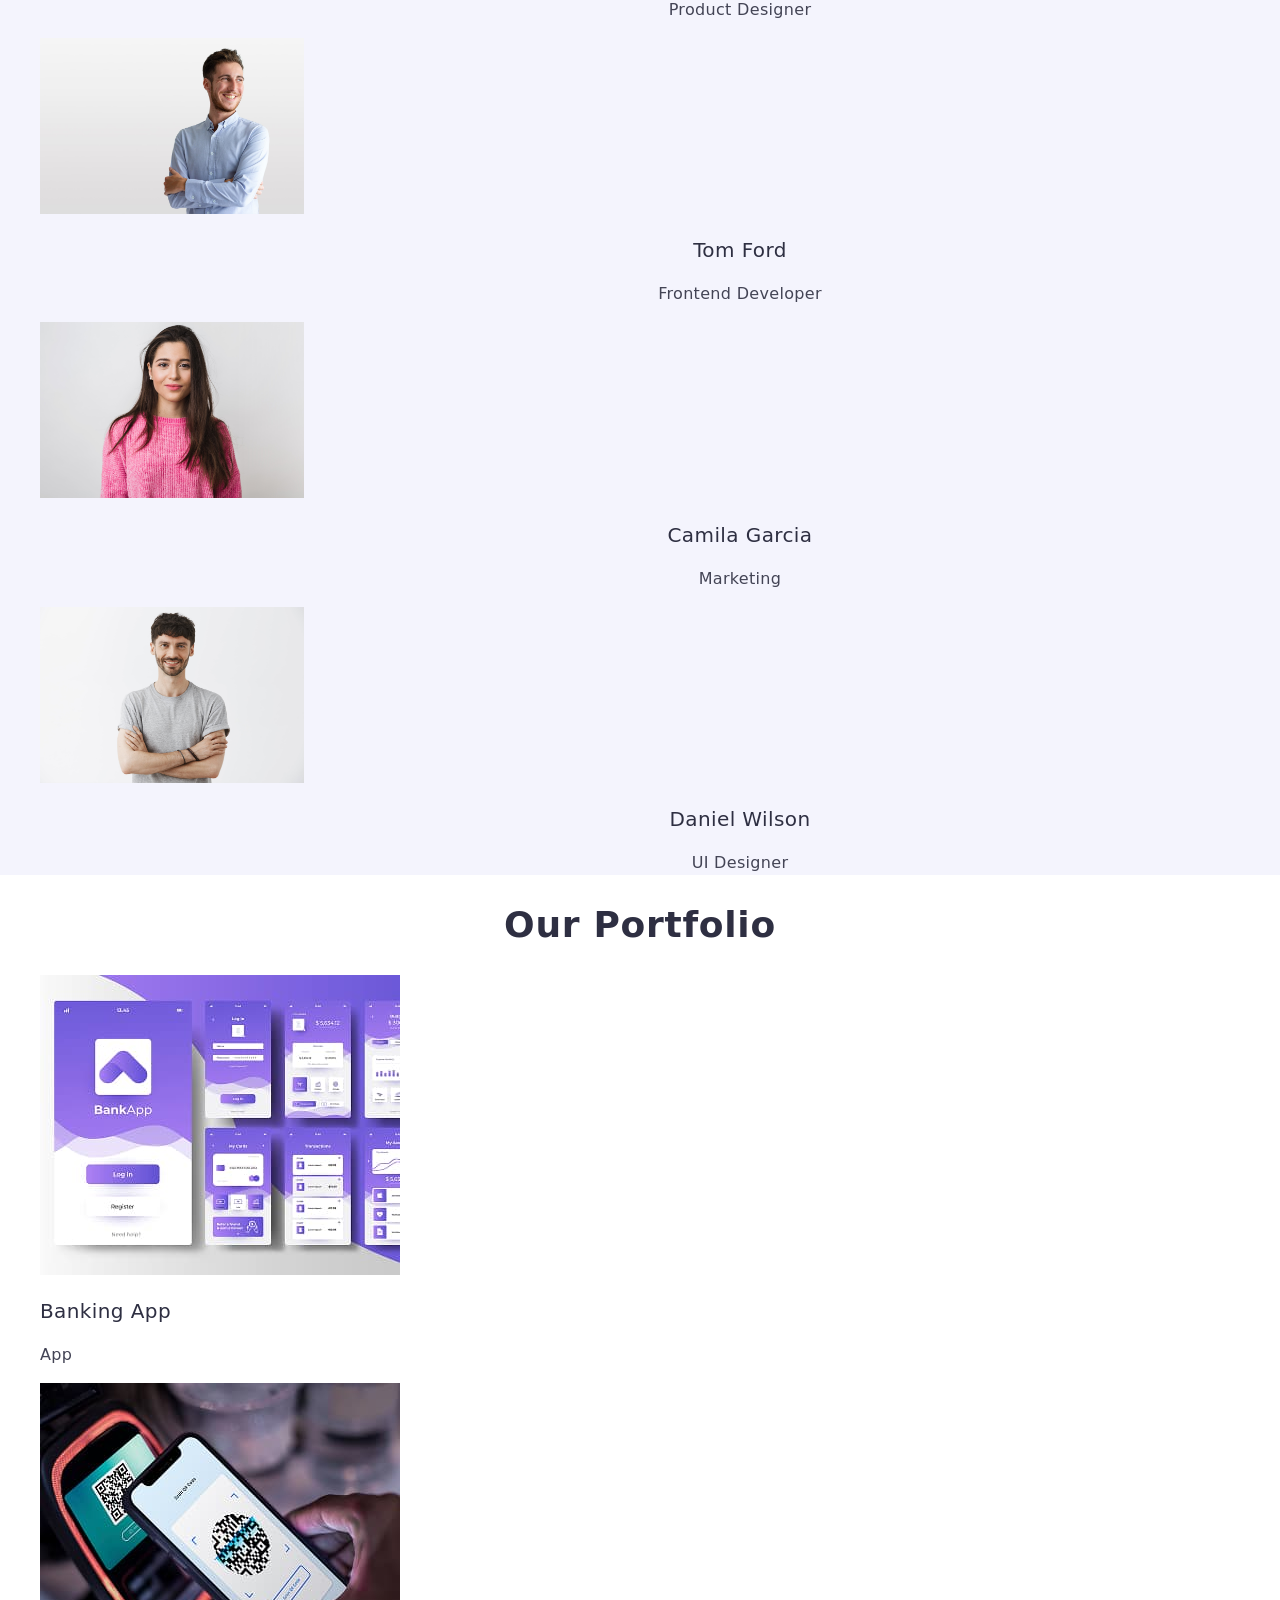
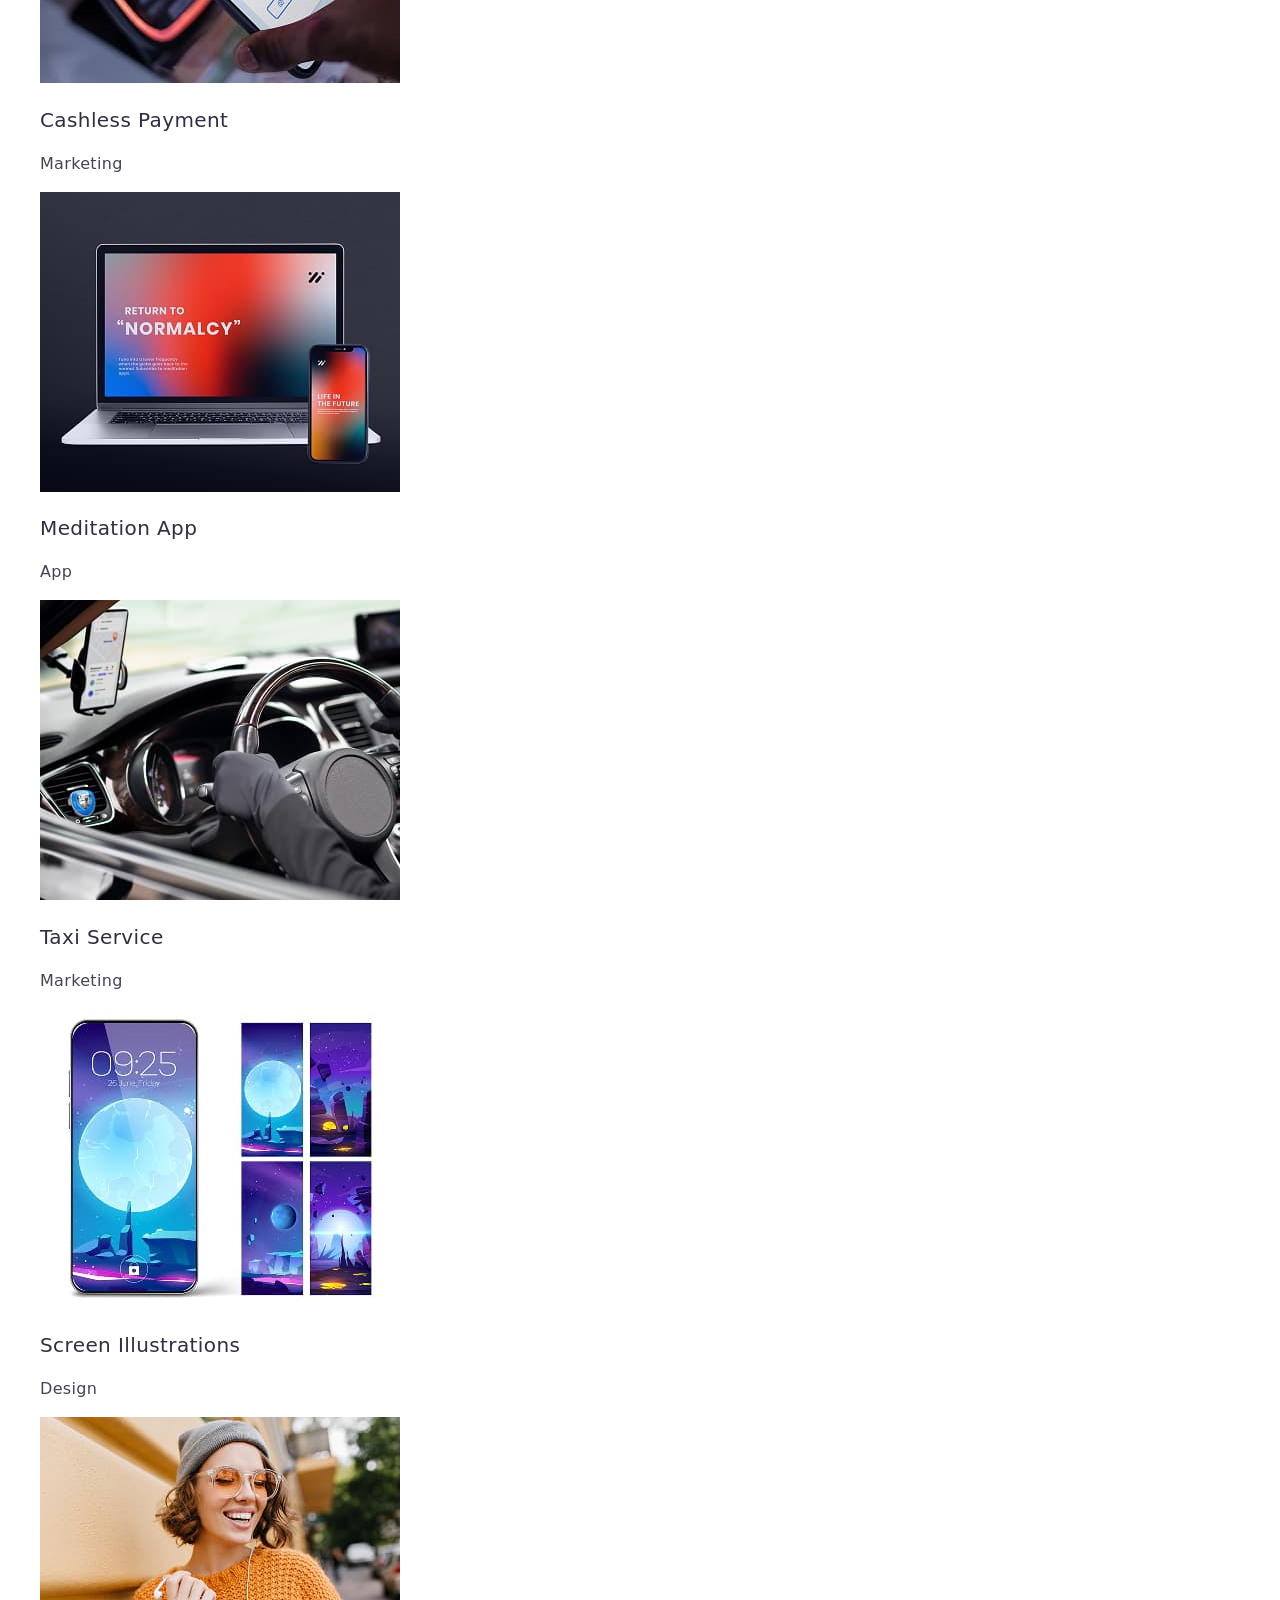
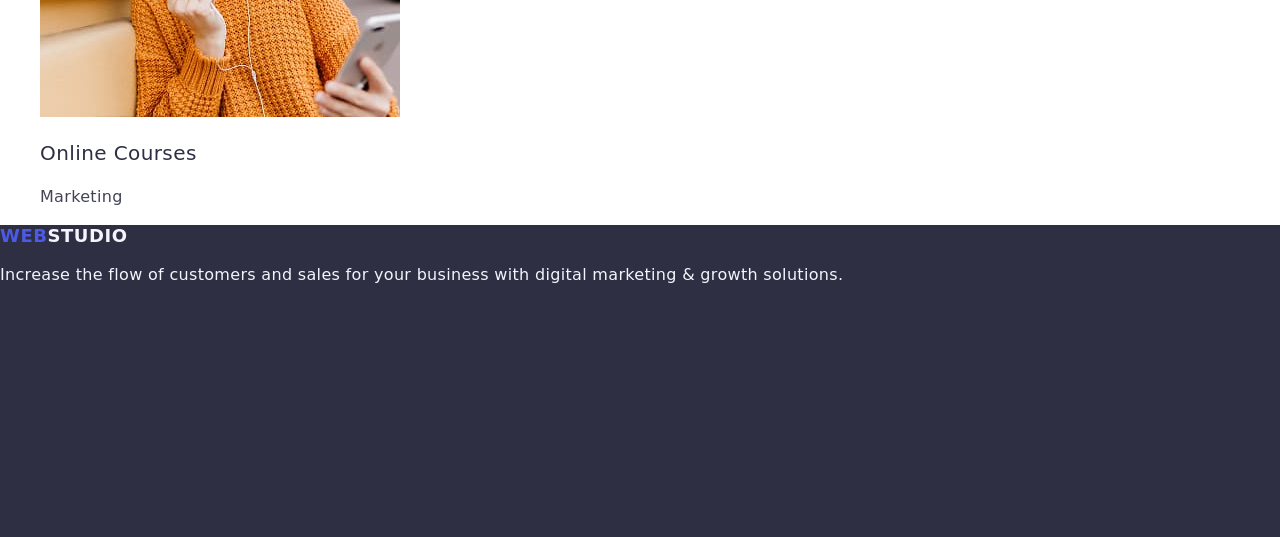
==== commit 26ad6ff9: "Оновлено класи та верстку" ====
--- a/index.html
+++ b/index.html
@@ -18,7 +18,7 @@
         <nav class="header-navigation">
             <a class="header-logo" href="./index.html"><span class="header-logo-italic">Web</span>Studio</a>
             <ul class="header-menu-list">
-                <li class="header-menu-item"><a class="header-menu-link">Studio</a></li>
+                <li class="header-menu-item"><a class="header-menu-link"><span class="active">Studio</span></a></li>
                 <li class="header-menu-item"><a class="header-menu-link">Portfolio</a></li>
                 <li class="header-menu-item"><a class="header-menu-link">Contacts</a></li>
             </ul>
@@ -124,9 +124,10 @@
                     <img class="portfolio-image" src="/images/OnlineCourses.jpg" alt="Online Courses" width="360">
                     <h3 class="portfolio-subtitle">Online Courses</h3>
                     <p class="portfolio-text">Marketing</p>
-                </li>
+                </li>   
             </ul>
         </section>
+
     </main>
     <footer class="footer">
         <a class="footer-logo" href="./index.html"><span class="footer-logo-italic">Web</span>Studio</a>
--- a/css/styles.css
+++ b/css/styles.css
@@ -1,5 +1,6 @@
 body{
-    font-family: "Roboto" "Raleway", sans-serif
+    font-family: "Roboto" "Raleway", sans-serif;
+    color: #2e2f42;;
 }
 
 ul{
@@ -10,7 +11,12 @@
     text-decoration: none;
 }
 /* ----------HEADER---------- */
-.header 
+.header{
+border-bottom: 1px solid #e7e9fc;
+    width: 1440px;
+    height: 72px;
+    background: #fff;
+} 
 
 .header-navigation {}
 
@@ -36,7 +42,11 @@
 
 .header-menu-item {}
 
-.header-menu-link {}
+.header-menu-link:hover {
+    color: #404bbf;
+}
+
+
 
 .header-contacts {}
 
@@ -44,19 +54,30 @@
 
 .header-contacts-item {}
 
-.header-contacts-link {font-weight: 400;
+.header-contacts-link {
     font-size: 16px;
     line-height: 1.5;
     letter-spacing: 0.02em;
     color: #434455;}
+
+    .header-contacts-link:hover {
+        color: #404bbf;
+    }
+
+        .header-contacts-link:focus{
+            color: #404bbf;
+        }
         /* ----------HEADER---------- */
 
         /* ----------MAIN---------- */
                 .main
-                /* ----------MAIN---------- */
-
-/* ----------HERO---------- */
-                .hero {}
+        /* ----------MAIN---------- */
+
+        /* ----------HERO---------- */
+                .hero {width: 1440px;
+                    height: 600px;
+                background: #2e2f42;
+            }
         
                 .hero-title {font-weight: 700;
                     font-size: 56px;
@@ -70,11 +91,21 @@
                     width: 169px;
                     height: 56px;
                 box-shadow: 0 4px 4px 0 rgba(0, 0, 0, 0.15);
-                    background: #4d5ae5;}
-        
-                                        /* ----------HERO---------- */
-                /* ----------FEATURES---------- */
-                .features {}
+                    background: #4d5ae5;
+                    cursor: pointer;
+                }
+                
+                .hero-button:hover{
+                 background: #404bbf;
+                }
+
+                .hero-button:focus{
+                 background: #404bbf;
+                }
+
+        /* ----------HERO---------- */
+        /* ----------FEATURES---------- */
+                .features { }
         
                 .visually-hidden { 
                         position: absolute;
@@ -100,16 +131,17 @@
                     letter-spacing: 0.02em;
                     color: #2e2f42;}
         
-                .features-text {font-weight: 400;
+                .features-text {
                     font-size: 16px;
                     line-height: 1.5;
                     letter-spacing: 0.02em;
                     color: #434455;}
         
-                                        /* ----------FEATURES---------- */
-                /* ----------TEAM---------- */
-        
-                .team {}
+        /* ----------FEATURES---------- */
+        /* ----------TEAM---------- */
+        
+                .team {width: 1440px;
+                background: #f4f4fd;}
         
                 .team-title {font-weight: 700;
                     font-size: 36px;
@@ -131,49 +163,54 @@
                     text-align: center;
                     color: #2e2f42;}
         
-                .team-text {Base typography Copy font-weight: 400;
+                .team-text {
                     font-size: 16px;
                     line-height: 1.5;
                     letter-spacing: 0.02em;
                     text-align: center;
                     color: #434455;}
         
-                                        /* ----------TEAM---------- */
-                /* ----------PORTFOLIO---------- */
-        
-                .portfolio {}
-        
-                .portfolio-title {
-                    font-weight: 700;
-                        font-size: 36px;
-                        line-height: 1.11111;
-                        letter-spacing: 0.02em;
-                        text-align: center;
-                        color: #2e2f42;
-                }
-        
-                .portfolio-list {}
-        
-                .portfolio-item {}
-        
-                .portfolio-image {}
-        
-                .portfolio-subtitle {font-weight: 500;
-                    font-size: 20px;
-                    line-height: 1.2;
-                    letter-spacing: 0.02em;
-                    color: #2e2f42;}
-        
-                .portfolio-text {font-weight: 400;
-                    font-size: 16px;
-                    line-height: 1.5;
-                    letter-spacing: 0.02em;
-                    color: #434455;}
-        
-                                        /* ----------PORTFOLIO---------- */
+        /* ----------TEAM---------- */
+        /* ----------PORTFOLIO---------- */
+        
+        .portfolio {}
+    
+        .portfolio-title {
+            font-weight: 700;
+                font-size: 36px;
+                line-height: 1.11111;
+                letter-spacing: 0.02em;
+                text-align: center;
+                color: #2e2f42;;
+        }
+    
+        .portfolio-list {}
+    
+        .portfolio-item {}
+    
+        .portfolio-image {}
+    
+        .portfolio-subtitle {
+            font-weight: 500;
+            font-size: 20px;
+            line-height: 1.2;
+            letter-spacing: 0.02em;
+            color: #2e2f42;
+        }
+    
+        .portfolio-text {
+            font-size: 16px;
+            line-height: 1.5;
+            letter-spacing: 0.02em;
+            color: #434455;
+        }
+        
+        /* ----------PORTFOLIO---------- */
 
         /* ----------FOOTER---------- */
-                .footer {}
+                .footer {width: 1440px;
+                    height: 312px;
+                    background: #2e2f42;}
         
                 .footer-logo {font-weight: 700;
                     font-size: 18px;
@@ -189,9 +226,9 @@
                     text-transform: uppercase;
                     color: #4d5ae5}
         
-                .footer-text {font-weight: 400;
+                .footer-text {
                     font-size: 16px;
                     line-height: 1.5;
                     letter-spacing: 0.02em;
                     color: #f4f4fd;}
-         +         /* ----------FOOTER---------- */
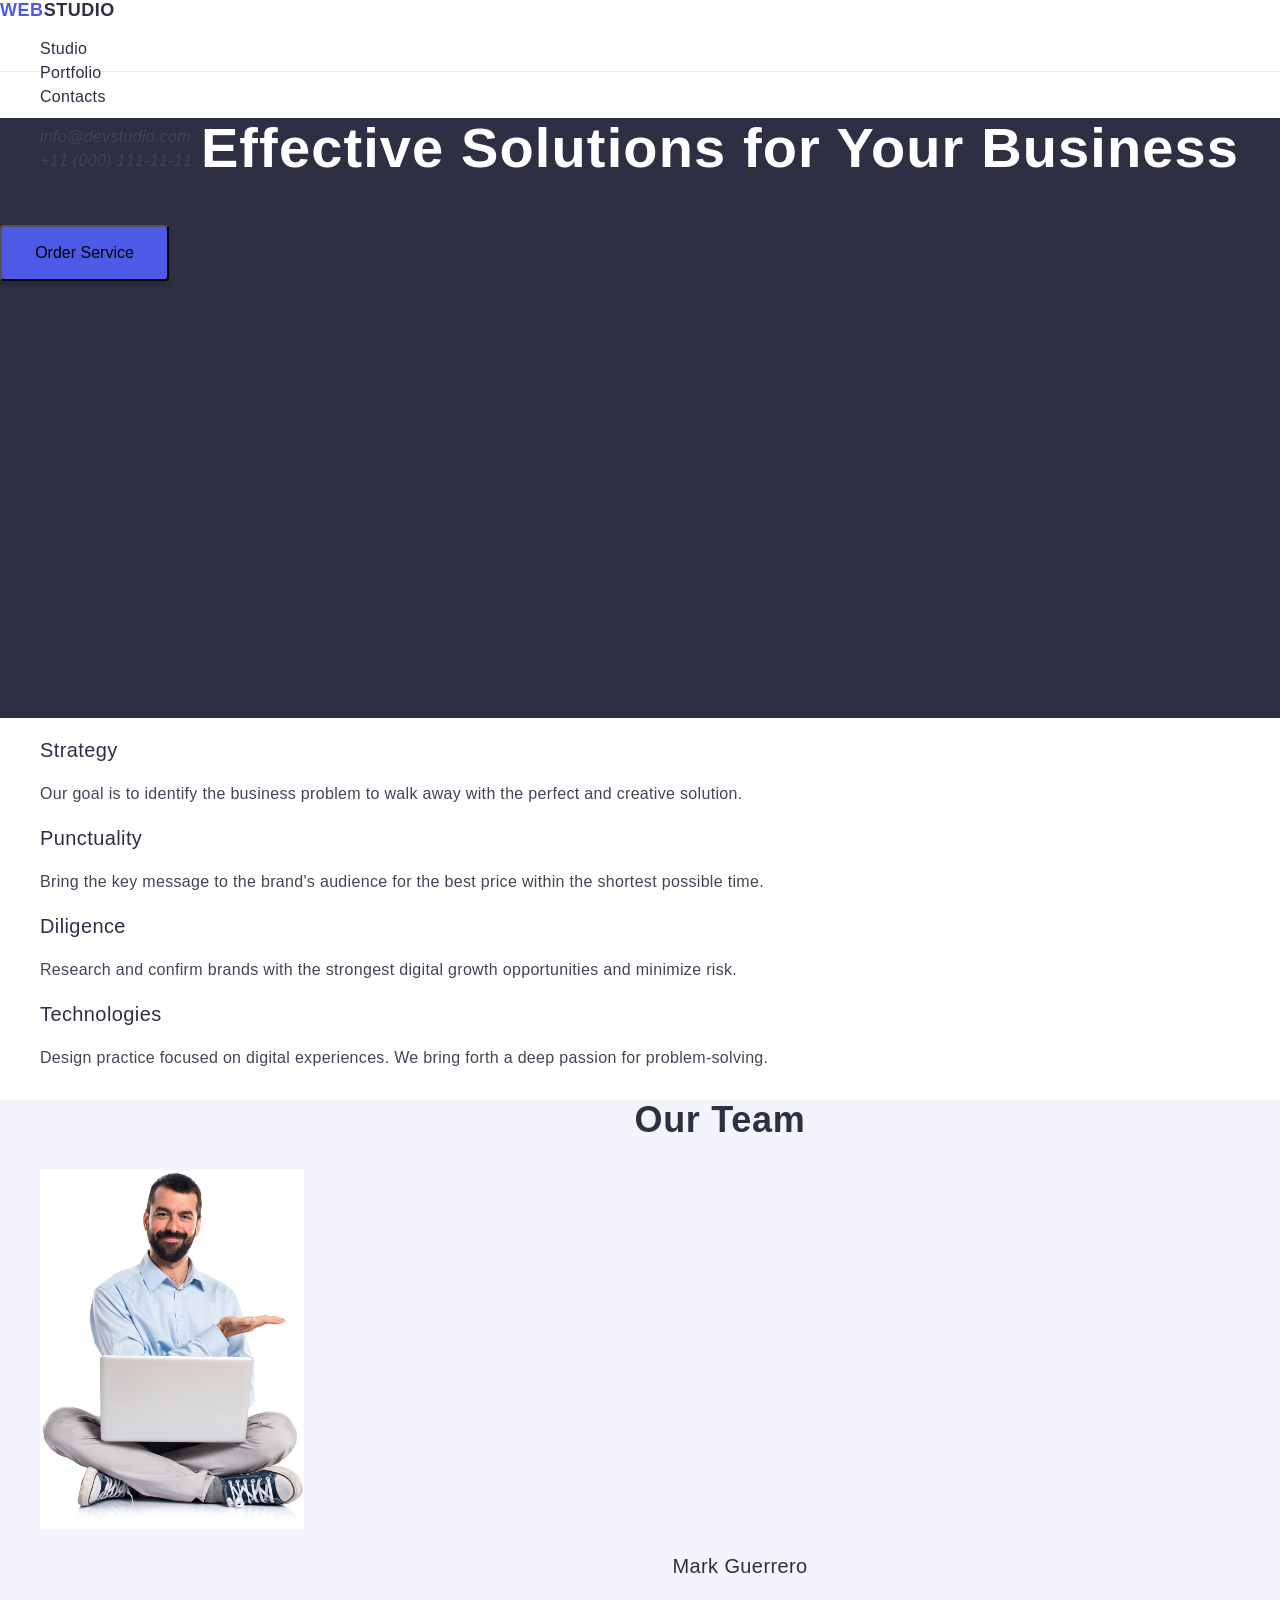
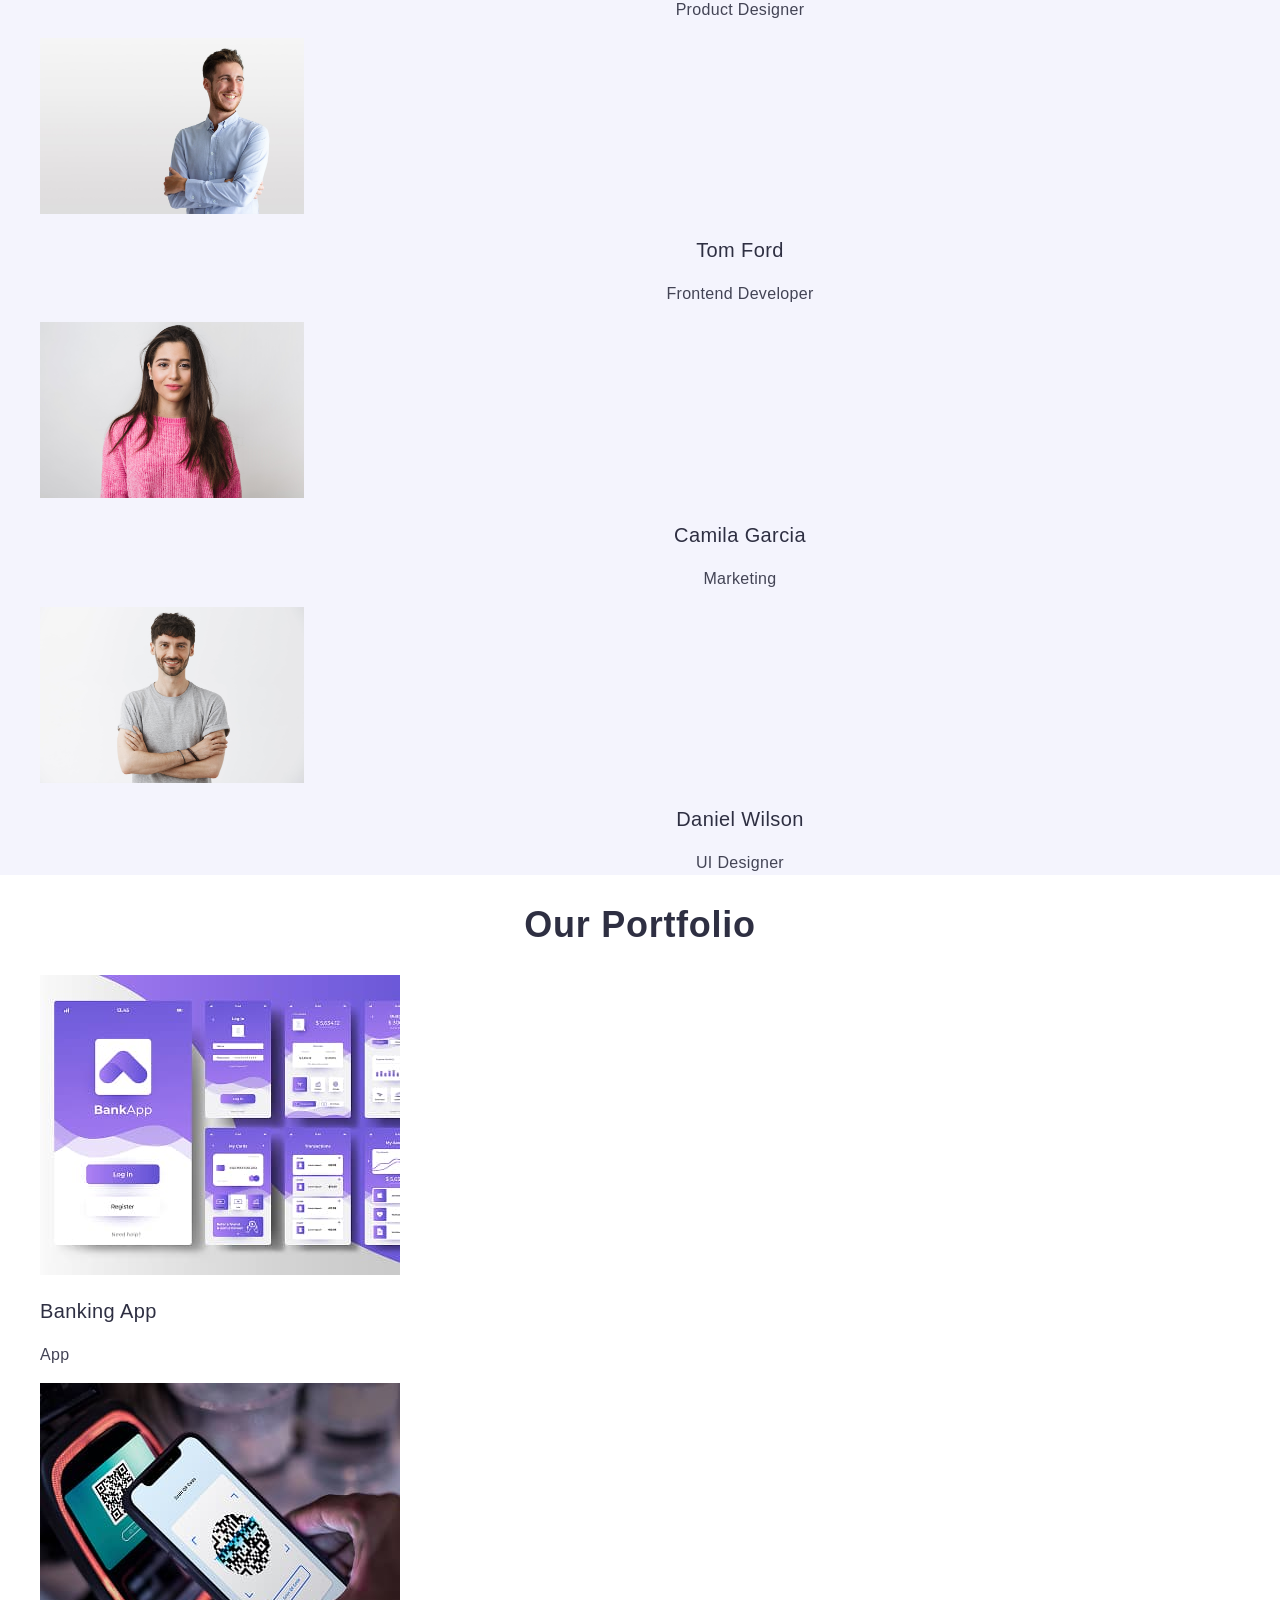
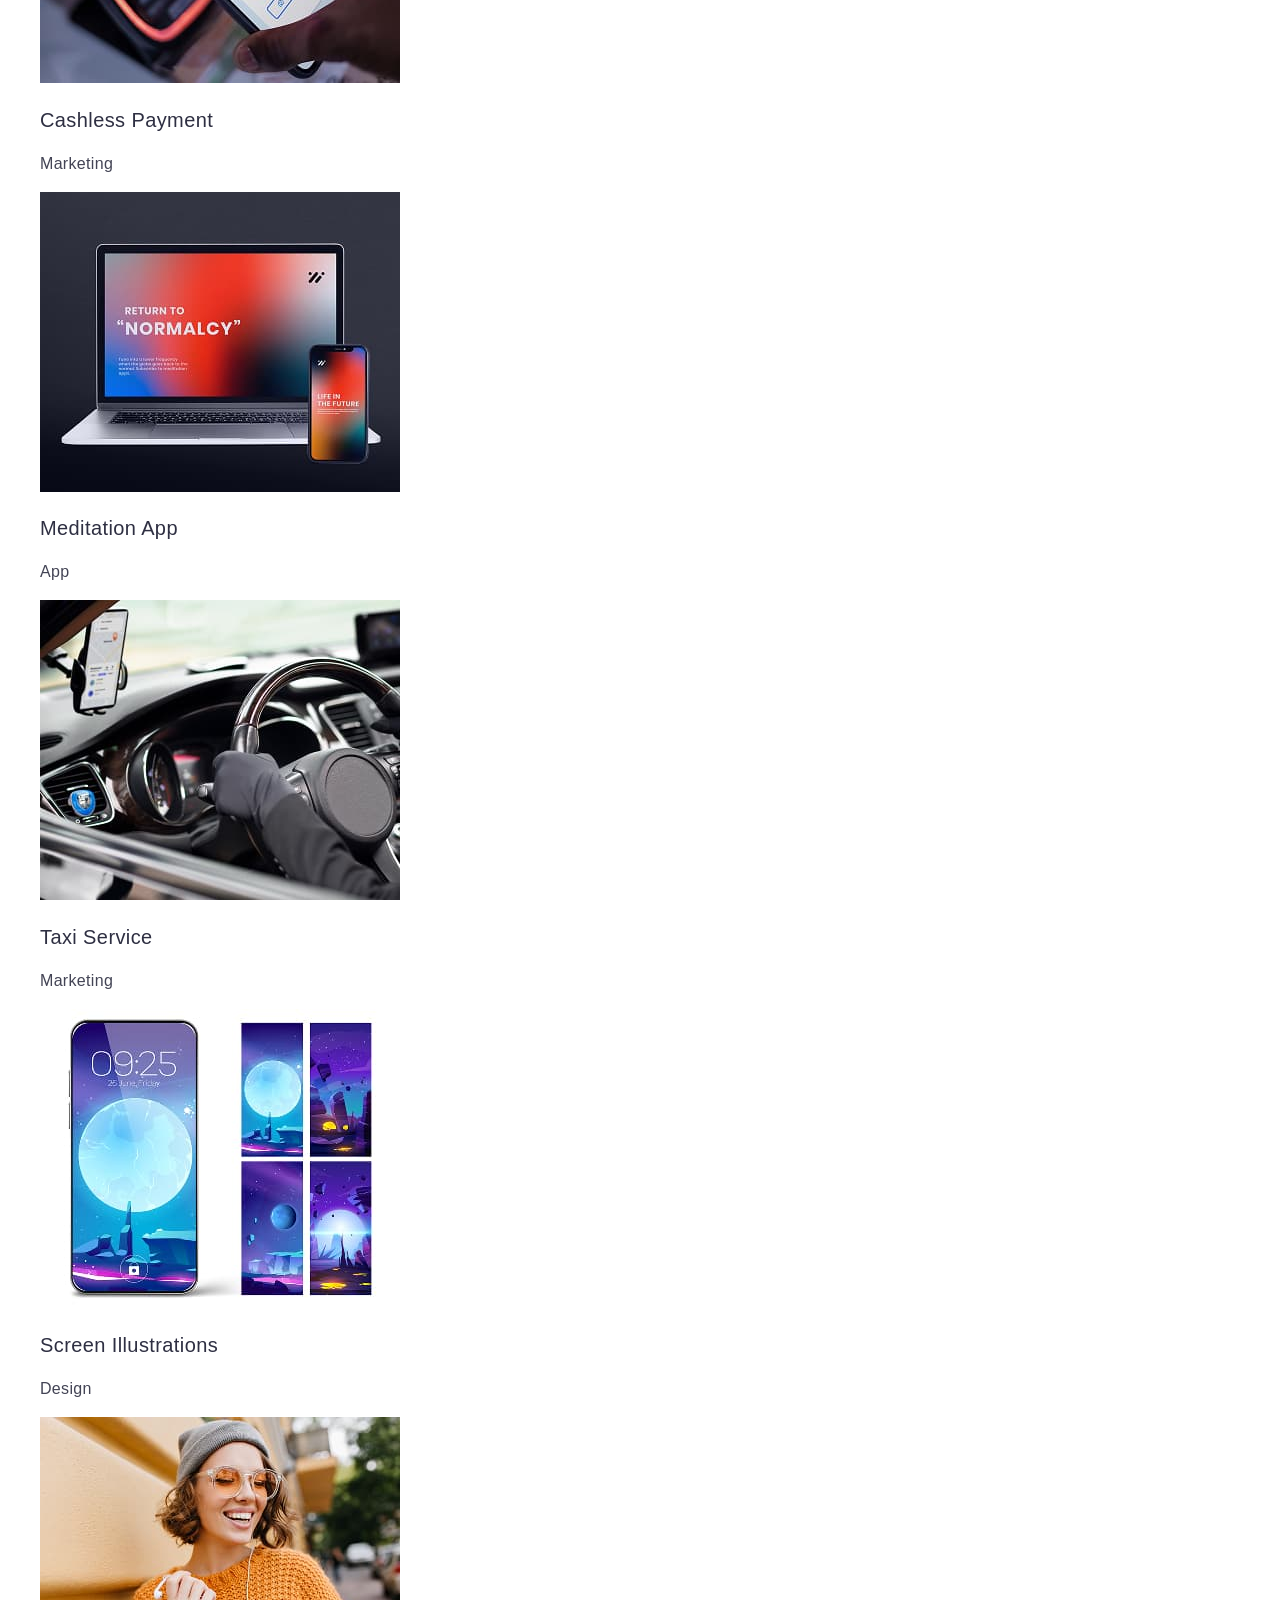
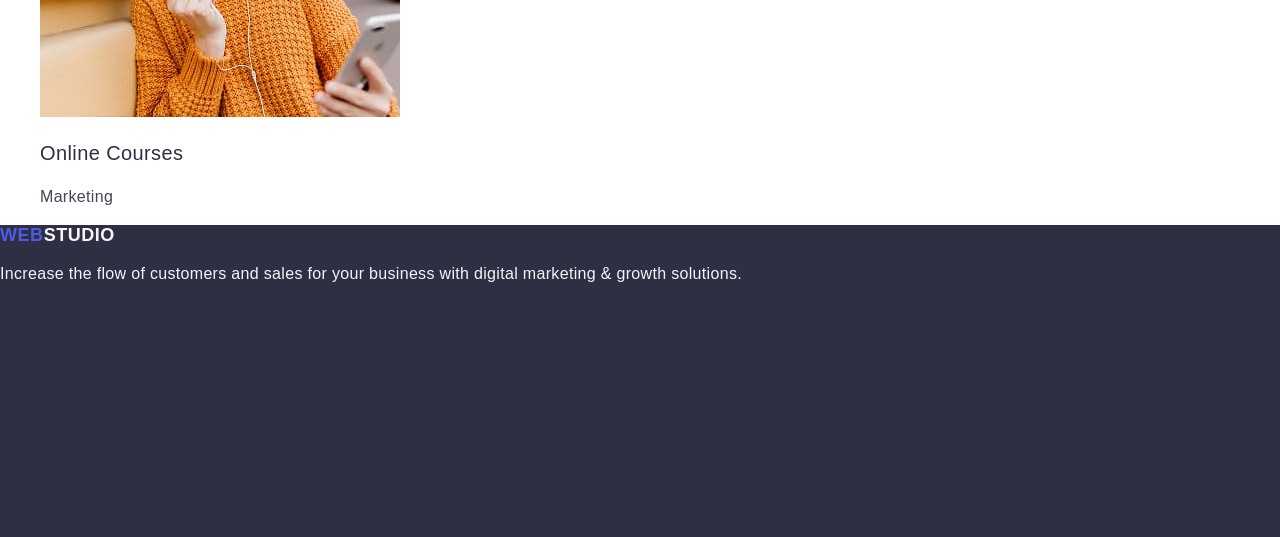
==== commit 84ebb3e1: "Оновлено класи та верстку" ====
--- a/index.html
+++ b/index.html
@@ -13,7 +13,7 @@
         rel="stylesheet">
     <title>Document</title>
 </head>
-<body>
+<body class="body">
     <header class="header">
         <nav class="header-navigation">
             <a class="header-logo" href="./index.html"><span class="header-logo-italic">Web</span>Studio</a>
--- a/css/styles.css
+++ b/css/styles.css
@@ -1,6 +1,7 @@
-body{
-    font-family: "Roboto" "Raleway", sans-serif;
-    color: #2e2f42;;
+.body{
+    font-family:"Roboto", sans-serif;
+    color: #434455;
+    background-color:#FFFFFF;
 }
 
 ul{
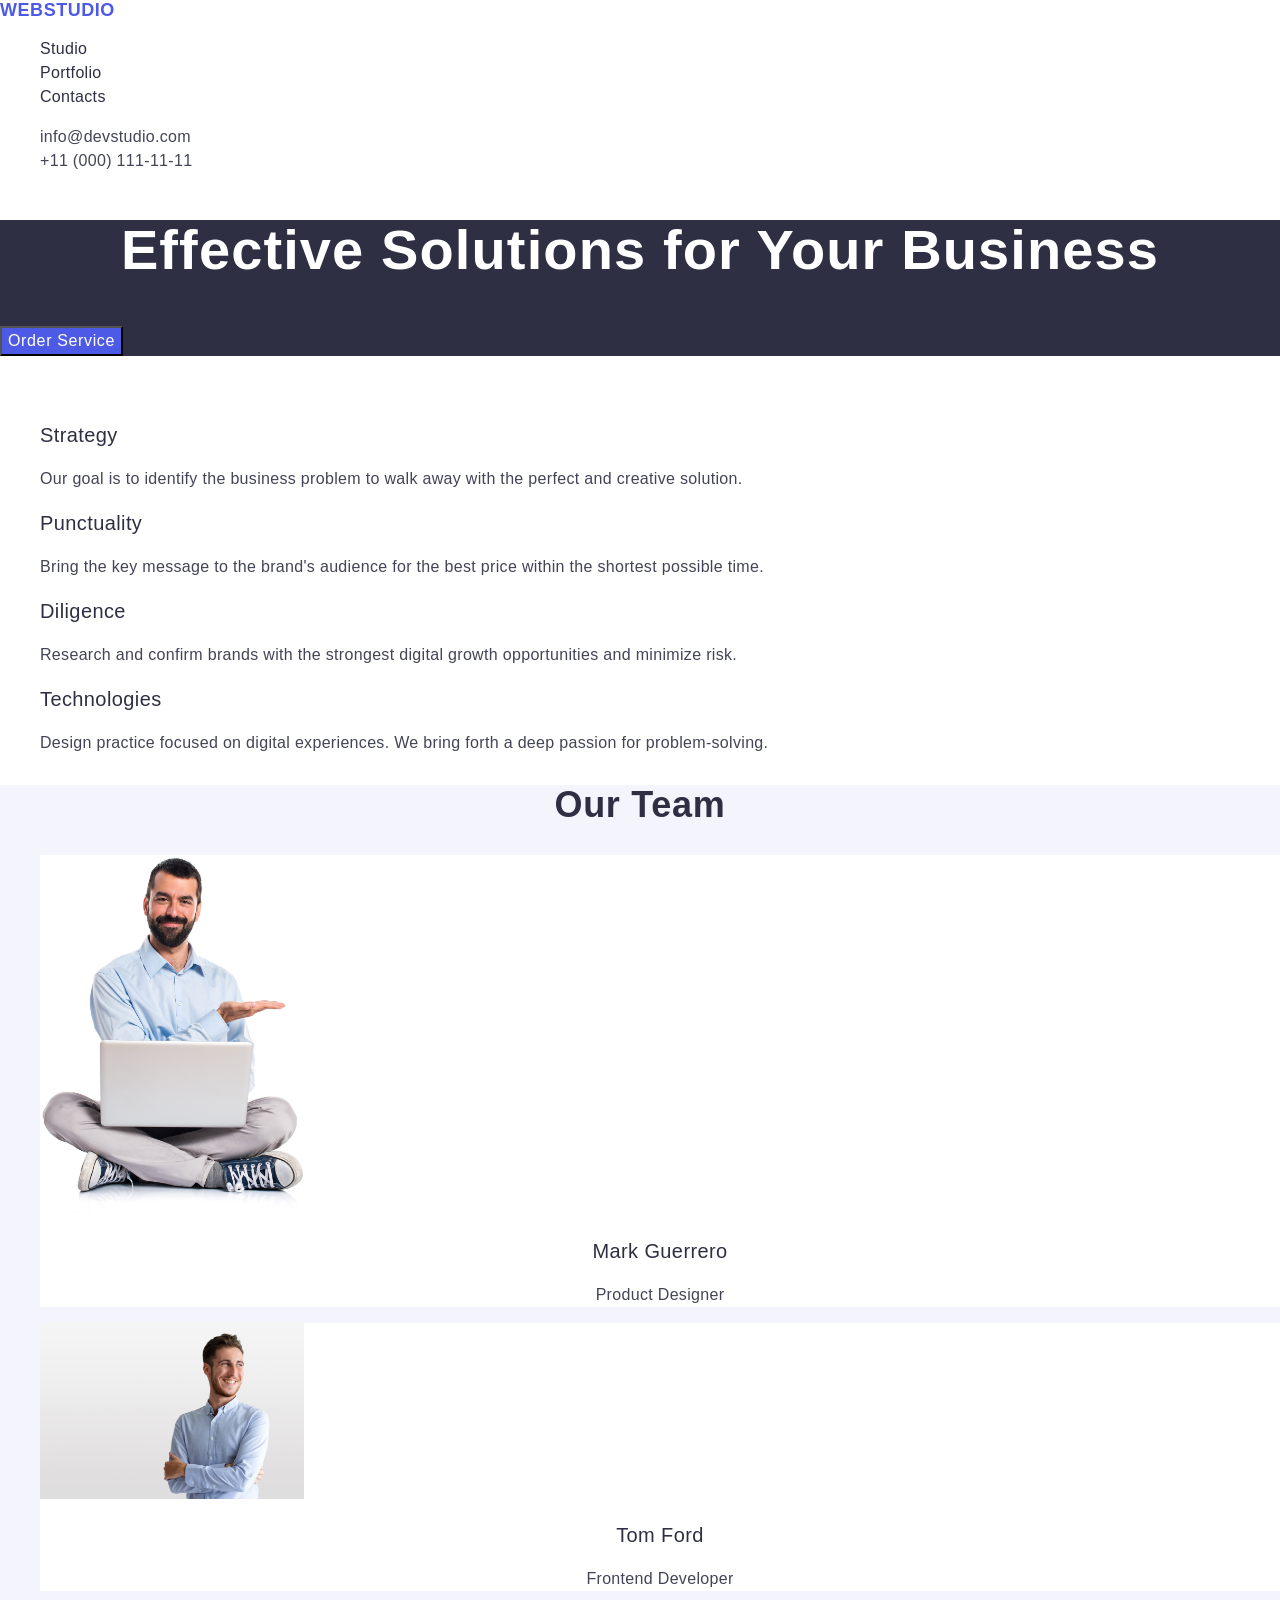
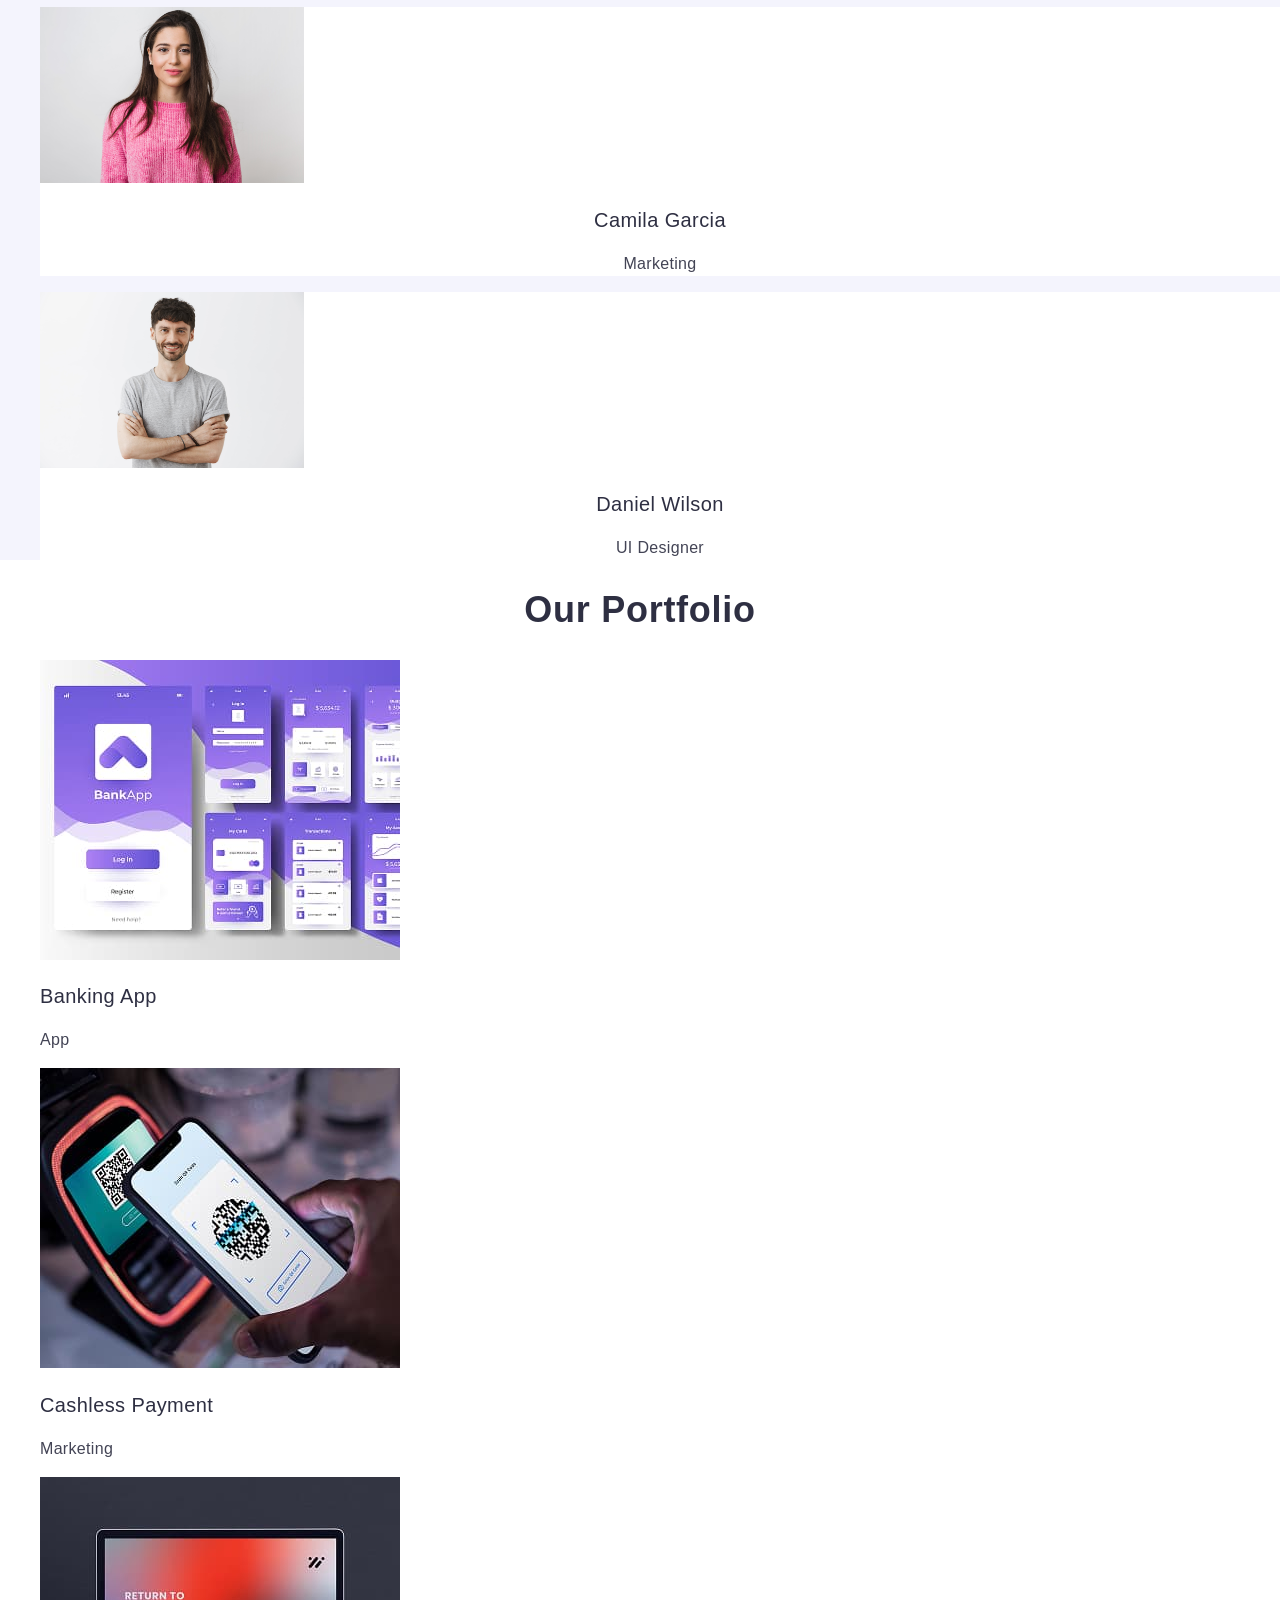
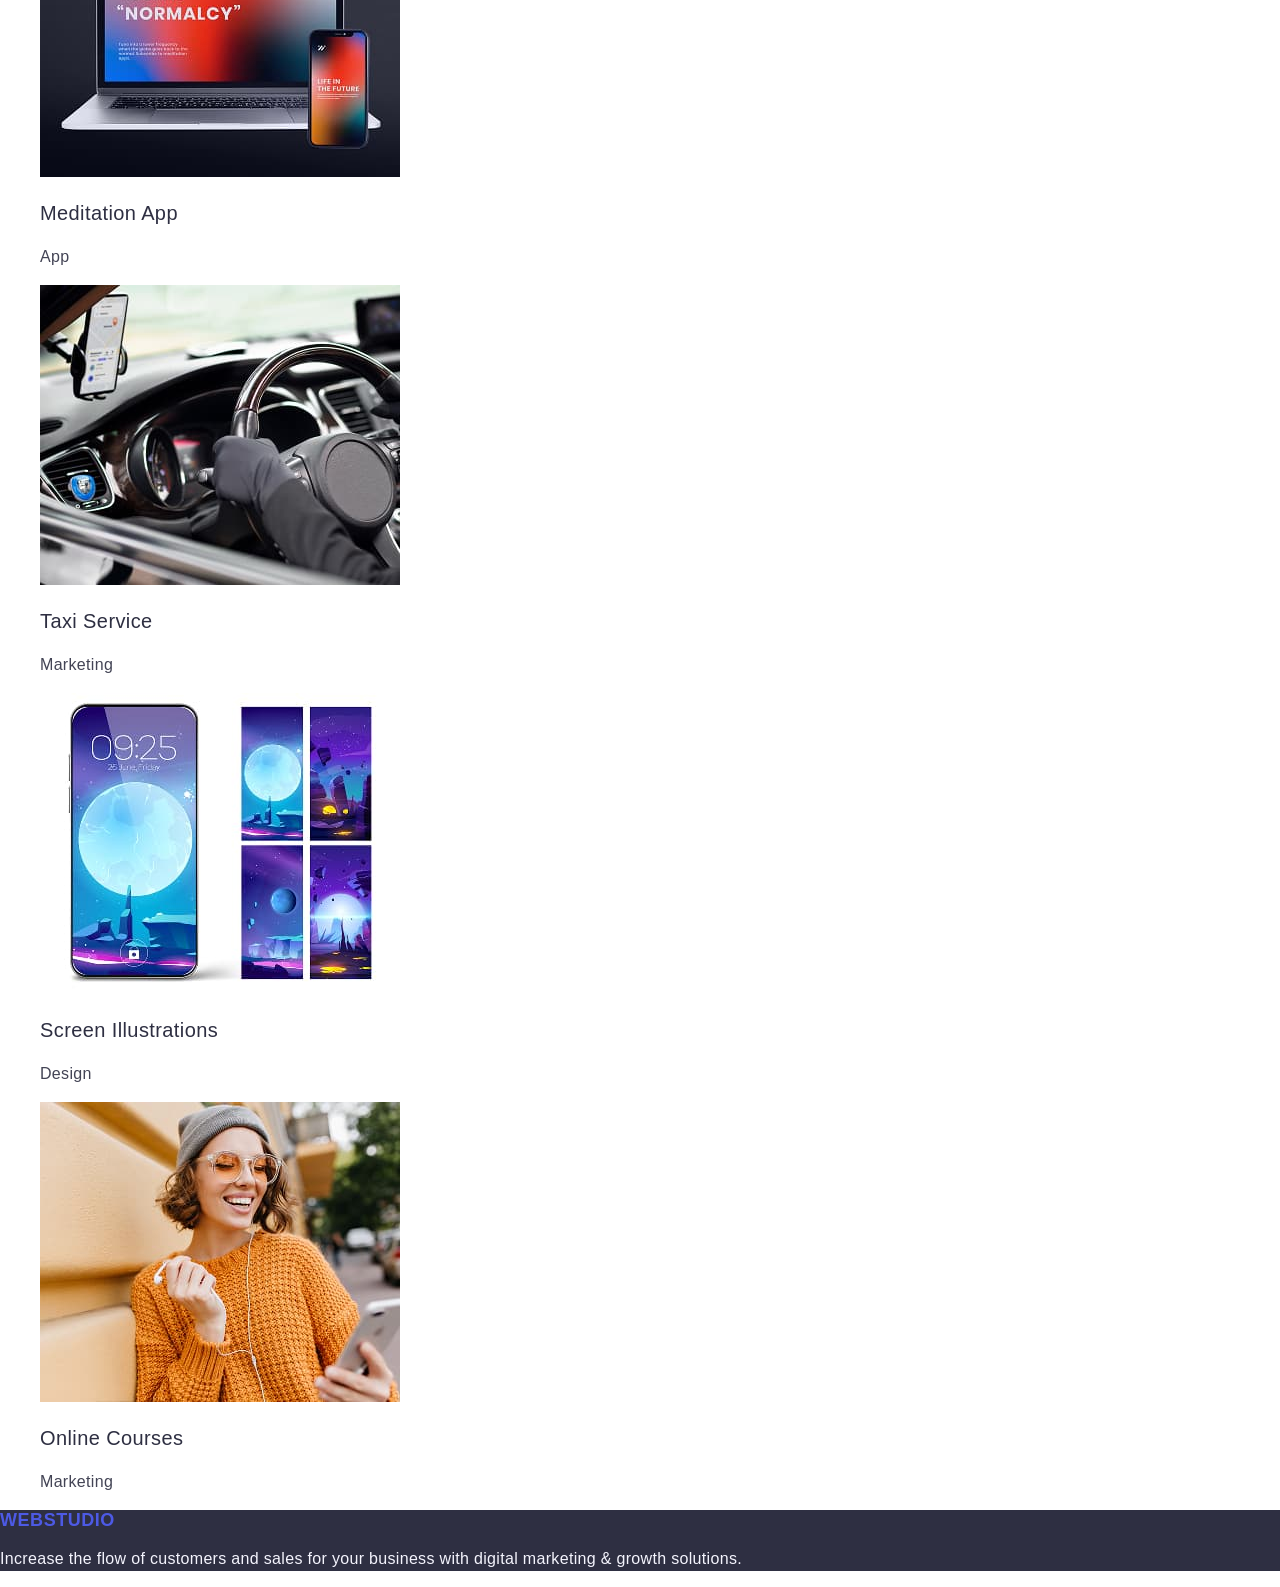
==== commit 889b0cf9: "Оновлено класи та верстку" ====
--- a/index.html
+++ b/index.html
@@ -6,7 +6,7 @@
     <link rel="stylesheet" href="https://cdnjs.cloudflare.com/ajax/libs/modern-normalize/3.0.1/modern-normalize.min.css"
         integrity="sha512-q6WgHqiHlKyOqslT/lgBgodhd03Wp4BEqKeW6nNtlOY4quzyG3VoQKFrieaCeSnuVseNKRGpGeDU3qPmabCANg=="
         crossorigin="anonymous" referrerpolicy="no-referrer" />
-    <link rel="stylesheet" href="/css/styles.css">
+    <link rel="stylesheet" href="css/styles.css">
     <link rel="preconnect" href="https://fonts.googleapis.com">
     <link rel="preconnect" href="https://fonts.gstatic.com" crossorigin>
     <link href="https://fonts.googleapis.com/css2?family=Raleway:wght@700&family=Roboto:wght@400;500;700&display=swap"
--- a/css/styles.css
+++ b/css/styles.css
@@ -1,235 +1,256 @@
-.body{
-    font-family:"Roboto", sans-serif;
-    color: #434455;
-    background-color:#FFFFFF;
-}
-
-ul{
+:root {
+    --main-text-color: #434455;
+    --main-bg-color: #ffffff;
+    --accent-color: #4d5ae5;
+    --header-title-color: #2e2f42;
+    --section-bg-color: #f4f4fd;
+    --footer-bg-color: #2e2f42;
+    --footer-text-color: #f4f4fd;
+}
+
+body {
+    font-family: "Roboto", sans-serif;
+    color: var(--main-text-color);
+    background-color: var(--main-bg-color);
+}
+
+ul {
     list-style-type: none;
 }
 
-a{
+a {
     text-decoration: none;
 }
+
 /* ----------HEADER---------- */
-.header{
-border-bottom: 1px solid #e7e9fc;
-    width: 1440px;
-    height: 72px;
+.header {
     background: #fff;
-} 
+}
 
 .header-navigation {}
 
-.header-logo {font-weight: 700;
+.header-logo {
+    font-family: "Raleway", sans-serif;
+    font-weight: 700;
     font-size: 18px;
-    line-height: 1.16;
+    line-height: 1.17;
     letter-spacing: 0.03em;
     text-transform: uppercase;
-    color: #2e2f42;}
-
-.header-logo-italic {font-weight: 700;
+    color: var(--accent-color);
+}
+
+.header-logo-span {
+    color: var(--header-title-color);
+}
+
+.header-menu-list {
+    font-weight: 500;
+    font-size: 16px;
+    line-height: 1.5;
+    letter-spacing: 0.02em;
+    color: var(--header-title-color);
+}
+
+.header-menu-link {
+    font-weight: 500;
+    font-size: 16px;
+    line-height: 1.5;
+    letter-spacing: 0.02em;
+    color: var(--header-title-color);
+}
+
+.header-menu-link:hover,
+.header-menu-link:focus {
+    color: #404bbf;
+}
+
+.header-contacts {
+    font-style: normal;
+}
+
+.header-contacts-list {}
+
+.header-contacts-item {}
+
+.header-contacts-link {
+    font-size: 16px;
+    line-height: 1.5;
+    letter-spacing: 0.02em;
+    color: var(--main-text-color);
+}
+
+.header-contacts-link:hover,
+.header-contacts-link:focus {
+    color: #404bbf;
+}
+
+/* ----------HEADER---------- */
+
+/* ----------HERO---------- */
+.hero {
+    background-color: #2e2f42;
+}
+
+.hero-title {
+    font-weight: 700;
+    font-size: 56px;
+    line-height: 1.07;
+    letter-spacing: 0.02em;
+    text-align: center;
+    color: #fff;
+}
+
+.hero-button {
+    background-color: var(--accent-color);
+    font-family: "Roboto", sans-serif;
+    font-weight: 500;
+    font-size: 16px;
+    line-height: 1.5;
+    letter-spacing: 0.04em;
+    color: #fff;
+    cursor: pointer;
+}
+
+.hero-button:hover,
+.hero-button:focus {
+    background-color: #404bbf;
+}
+
+/* ----------HERO---------- */
+
+/* ----------FEATURES---------- */
+.features {}
+
+.visually-hidden {
+    white-space: nowrap;
+    clip-path: inset(100%);
+    clip: rect(0 0 0 0);
+    overflow: hidden;
+}
+
+.features-list {}
+
+.features-item {}
+
+.features-subtitle {
+    font-weight: 500;
+    font-size: 20px;
+    line-height: 1.2;
+    letter-spacing: 0.02em;
+    color: var(--header-title-color);
+}
+
+.features-text {
+    font-size: 16px;
+    line-height: 1.5;
+    letter-spacing: 0.02em;
+    color: var(--main-text-color);
+}
+
+/* ----------FEATURES---------- */
+
+/* ----------TEAM---------- */
+.team {
+    background-color: var(--section-bg-color);
+}
+
+.team-title {
+    font-weight: 700;
+    font-size: 36px;
+    line-height: 1.11;
+    letter-spacing: 0.02em;
+    text-align: center;
+    text-transform: capitalize;
+    color: var(--header-title-color);
+}
+
+.team-list {}
+
+.team-item {
+    background-color: #fff;
+}
+
+.team-image {}
+
+.team-subtitle {
+    font-weight: 500;
+    font-size: 20px;
+    line-height: 1.2;
+    letter-spacing: 0.02em;
+    text-align: center;
+    color: var(--header-title-color);
+}
+
+.team-text {
+    font-size: 16px;
+    line-height: 1.5;
+    letter-spacing: 0.02em;
+    text-align: center;
+    color: var(--main-text-color);
+}
+
+/* ----------TEAM---------- */
+
+/* ----------PORTFOLIO---------- */
+.portfolio {}
+
+.portfolio-title {
+    font-weight: 700;
+    font-size: 36px;
+    line-height: 1.11;
+    letter-spacing: 0.02em;
+    text-align: center;
+    text-transform: capitalize;
+    color: var(--header-title-color);
+}
+
+.portfolio-list {}
+
+.portfolio-item {}
+
+.portfolio-image {}
+
+.portfolio-subtitle {
+    font-weight: 500;
+    font-size: 20px;
+    line-height: 1.2;
+    letter-spacing: 0.02em;
+    color: var(--header-title-color);
+}
+
+.portfolio-text {
+    font-size: 16px;
+    line-height: 1.5;
+    letter-spacing: 0.02em;
+    color: var(--main-text-color);
+}
+
+/* ----------PORTFOLIO---------- */
+
+/* ----------FOOTER---------- */
+.footer {
+    background-color: var(--footer-bg-color);
+}
+
+.footer-logo {
+    font-family: "Raleway", sans-serif;
+    font-weight: 700;
     font-size: 18px;
-    line-height: 1.16;
+    line-height: 1.17;
     letter-spacing: 0.03em;
     text-transform: uppercase;
-    color: #4d5ae5;}
-
-.header-menu-list {font-weight: 500;
-    font-size: 16px;
-    line-height: 1.5;
-    letter-spacing: 0.02em;
-    color: #2e2f42;}
-
-.header-menu-item {}
-
-.header-menu-link:hover {
-    color: #404bbf;
-}
-
-
-
-.header-contacts {}
-
-.header-contacts-list {}
-
-.header-contacts-item {}
-
-.header-contacts-link {
-    font-size: 16px;
-    line-height: 1.5;
-    letter-spacing: 0.02em;
-    color: #434455;}
-
-    .header-contacts-link:hover {
-        color: #404bbf;
-    }
-
-        .header-contacts-link:focus{
-            color: #404bbf;
-        }
-        /* ----------HEADER---------- */
-
-        /* ----------MAIN---------- */
-                .main
-        /* ----------MAIN---------- */
-
-        /* ----------HERO---------- */
-                .hero {width: 1440px;
-                    height: 600px;
-                background: #2e2f42;
-            }
-        
-                .hero-title {font-weight: 700;
-                    font-size: 56px;
-                    line-height: 1.07143;
-                    letter-spacing: 0.02em;
-                    text-align: center;
-                    color: #fff;}
-        
-                .hero-button {border-radius: 4px;
-                    padding: 16px 32px;
-                    width: 169px;
-                    height: 56px;
-                box-shadow: 0 4px 4px 0 rgba(0, 0, 0, 0.15);
-                    background: #4d5ae5;
-                    cursor: pointer;
-                }
-                
-                .hero-button:hover{
-                 background: #404bbf;
-                }
-
-                .hero-button:focus{
-                 background: #404bbf;
-                }
-
-        /* ----------HERO---------- */
-        /* ----------FEATURES---------- */
-                .features { }
-        
-                .visually-hidden { 
-                        position: absolute;
-                        width: 1px;
-                        height: 1px;
-                        margin: -1px;
-                        border: 0;
-                        padding: 0;
-                
-                        white-space: nowrap;
-                        clip-path: inset(100%);
-                        clip: rect(0 0 0 0);
-                        overflow: hidden;
-                    }
-        
-                .features-list {}
-        
-                .features-item {}
-        
-                .features-subtitle {font-weight: 500;
-                    font-size: 20px;
-                    line-height: 1.2;
-                    letter-spacing: 0.02em;
-                    color: #2e2f42;}
-        
-                .features-text {
-                    font-size: 16px;
-                    line-height: 1.5;
-                    letter-spacing: 0.02em;
-                    color: #434455;}
-        
-        /* ----------FEATURES---------- */
-        /* ----------TEAM---------- */
-        
-                .team {width: 1440px;
-                background: #f4f4fd;}
-        
-                .team-title {font-weight: 700;
-                    font-size: 36px;
-                    line-height: 1.11;
-                    letter-spacing: 0.02em;
-                    text-align: center;
-                    color: #2e2f42;}
-        
-                .team-list {}
-        
-                .team-item {}
-        
-                .team-image {}
-        
-                .team-subtitle {font-weight: 500;
-                    font-size: 20px;
-                    line-height: 1.2;
-                    letter-spacing: 0.02em;
-                    text-align: center;
-                    color: #2e2f42;}
-        
-                .team-text {
-                    font-size: 16px;
-                    line-height: 1.5;
-                    letter-spacing: 0.02em;
-                    text-align: center;
-                    color: #434455;}
-        
-        /* ----------TEAM---------- */
-        /* ----------PORTFOLIO---------- */
-        
-        .portfolio {}
-    
-        .portfolio-title {
-            font-weight: 700;
-                font-size: 36px;
-                line-height: 1.11111;
-                letter-spacing: 0.02em;
-                text-align: center;
-                color: #2e2f42;;
-        }
-    
-        .portfolio-list {}
-    
-        .portfolio-item {}
-    
-        .portfolio-image {}
-    
-        .portfolio-subtitle {
-            font-weight: 500;
-            font-size: 20px;
-            line-height: 1.2;
-            letter-spacing: 0.02em;
-            color: #2e2f42;
-        }
-    
-        .portfolio-text {
-            font-size: 16px;
-            line-height: 1.5;
-            letter-spacing: 0.02em;
-            color: #434455;
-        }
-        
-        /* ----------PORTFOLIO---------- */
-
-        /* ----------FOOTER---------- */
-                .footer {width: 1440px;
-                    height: 312px;
-                    background: #2e2f42;}
-        
-                .footer-logo {font-weight: 700;
-                    font-size: 18px;
-                    line-height: 1.16667;
-                    letter-spacing: 0.03em;
-                    text-transform: uppercase;
-                    color: #f4f4fd;}
-        
-                .footer-logo-italic {font-weight: 700;
-                    font-size: 18px;
-                    line-height: 1.16667;
-                    letter-spacing: 0.03em;
-                    text-transform: uppercase;
-                    color: #4d5ae5}
-        
-                .footer-text {
-                    font-size: 16px;
-                    line-height: 1.5;
-                    letter-spacing: 0.02em;
-                    color: #f4f4fd;}
-         /* ----------FOOTER---------- */+    color: var(--accent-color);
+}
+
+.footer-logo-span {
+    color: var(--footer-text-color);
+}
+
+.footer-text {
+    font-size: 16px;
+    line-height: 1.5;
+    letter-spacing: 0.02em;
+    color: var(--footer-text-color);
+}
+
+/* ----------FOOTER---------- */
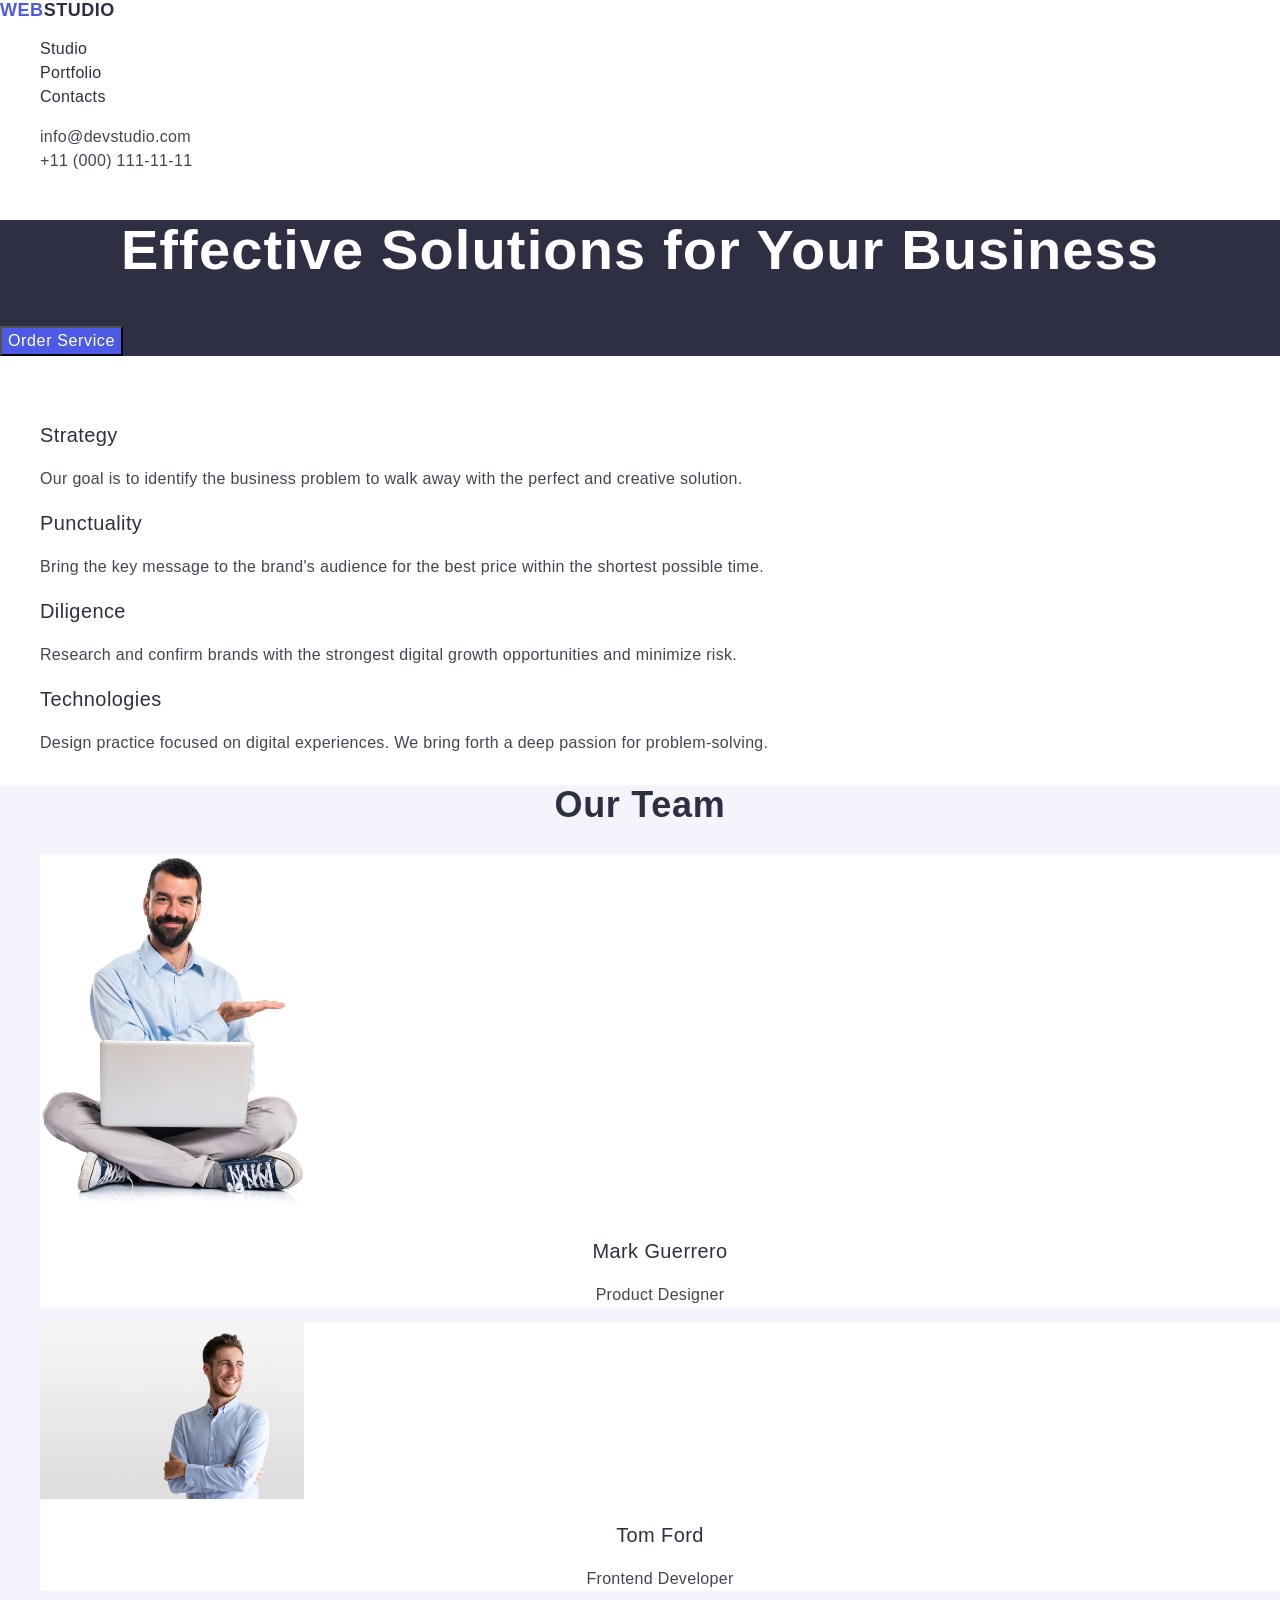
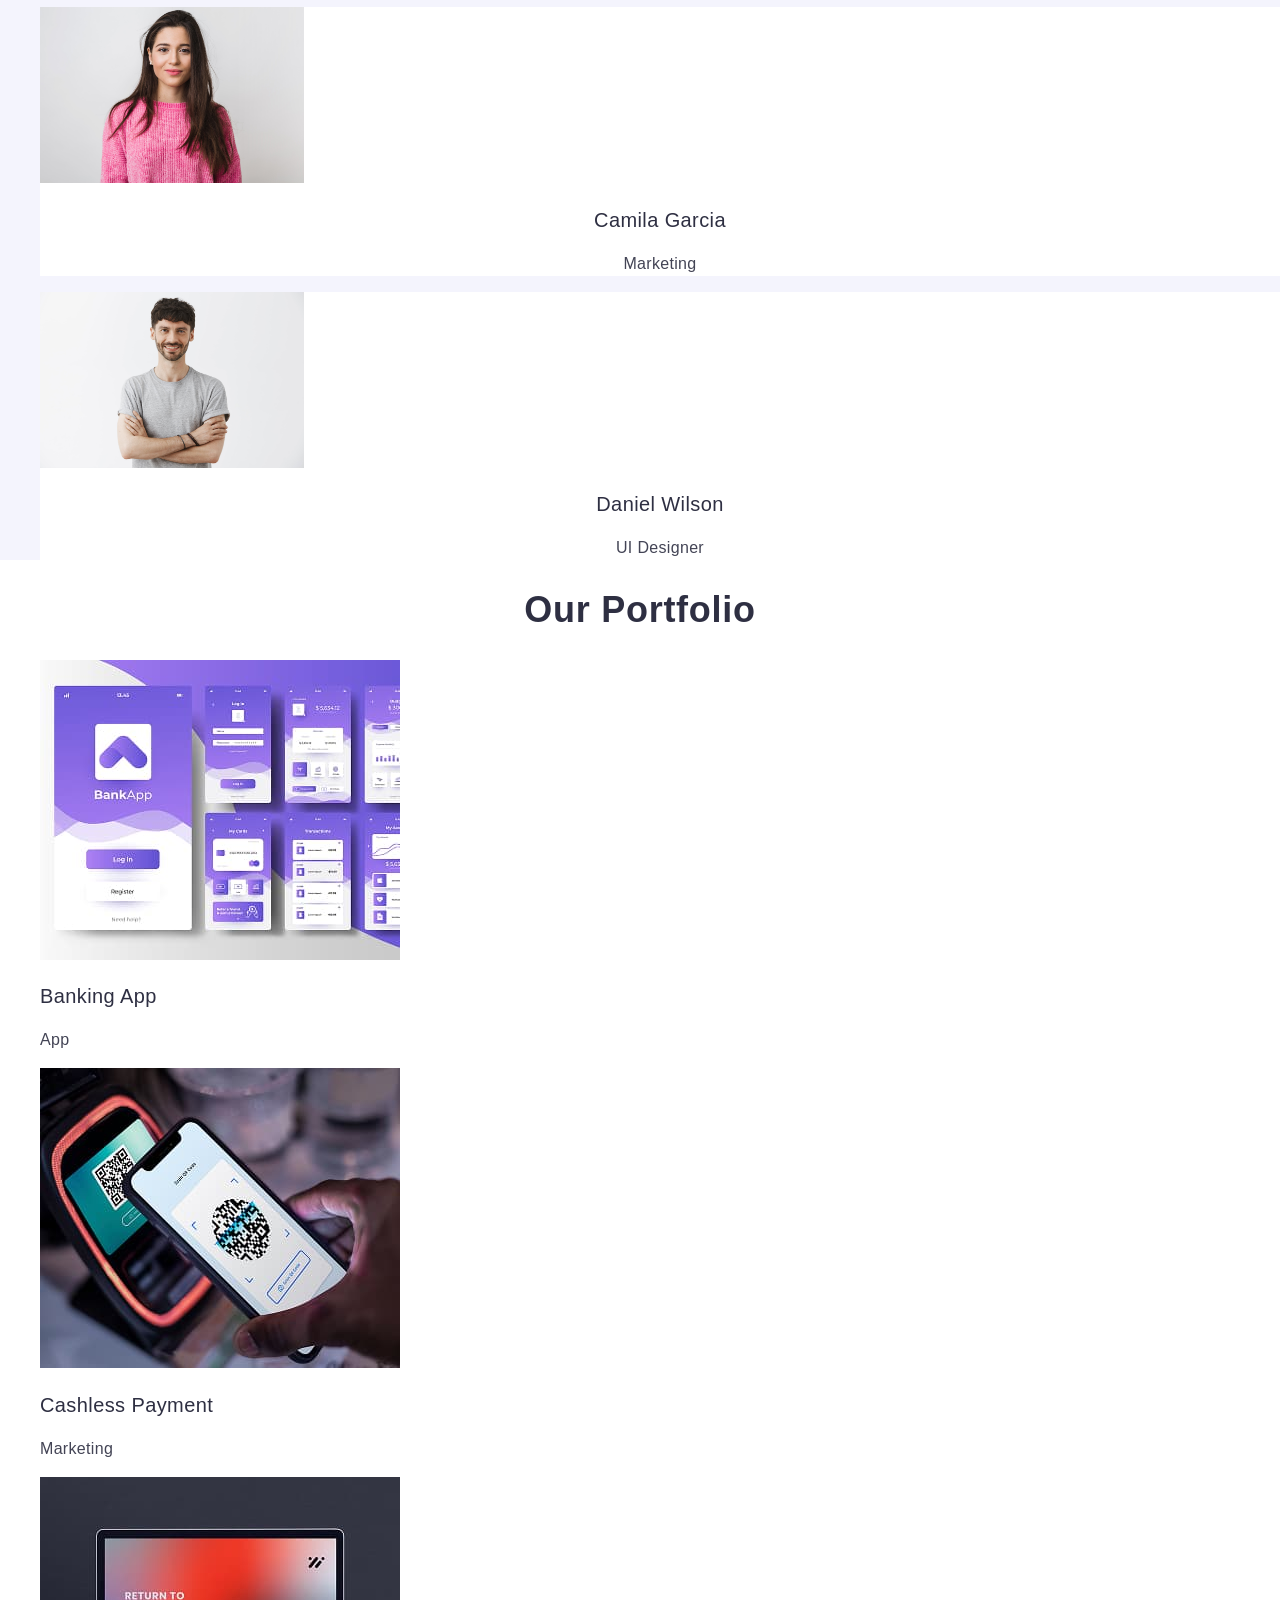
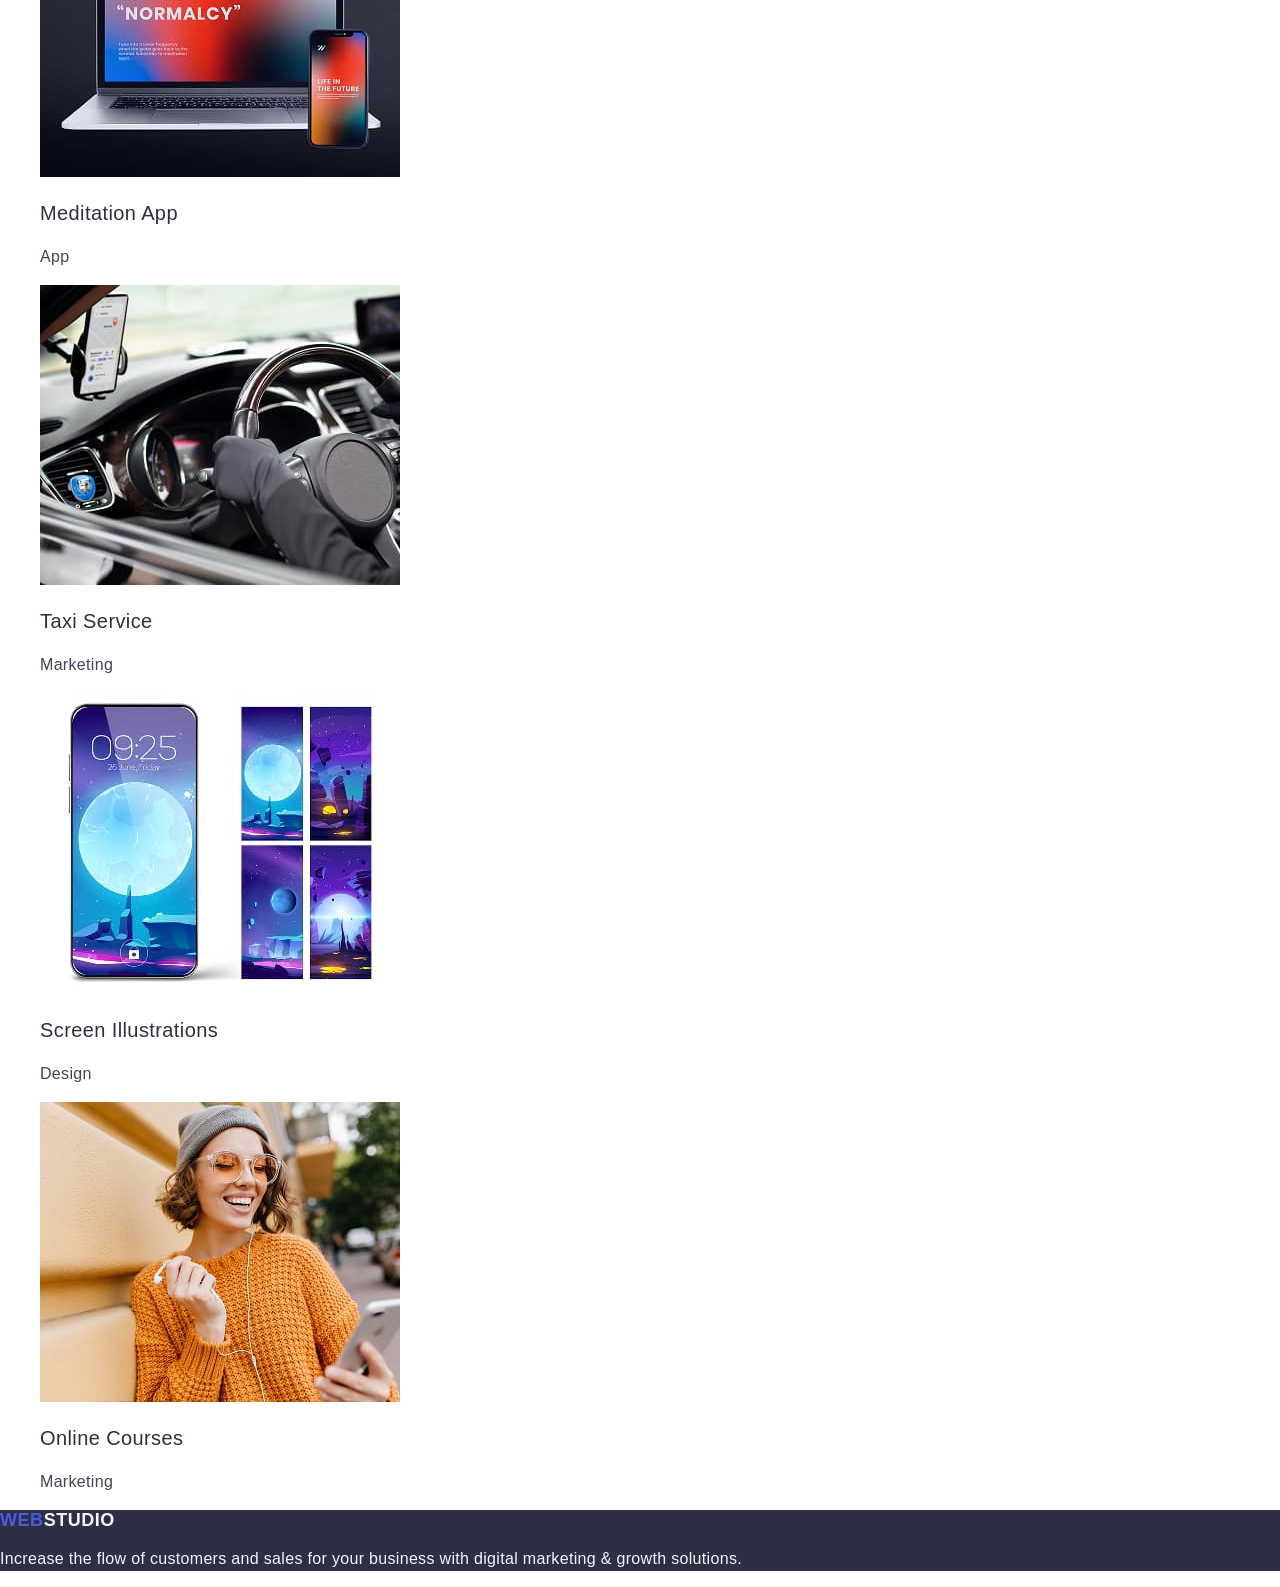
==== commit 8b864821: "Оновлено класи та верстку" ====
--- a/index.html
+++ b/index.html
@@ -1,5 +1,6 @@
 <!DOCTYPE html>
 <html lang="en">
+
 <head>
     <meta charset="UTF-8">
     <meta name="viewport" content="width=device-width, initial-scale=1.0">
@@ -13,14 +14,21 @@
         rel="stylesheet">
     <title>Document</title>
 </head>
-<body class="body">
+
+<body>
     <header class="header">
         <nav class="header-navigation">
-            <a class="header-logo" href="./index.html"><span class="header-logo-italic">Web</span>Studio</a>
+            <a class="header-logo" href="./index.html">Web<span class="header-logo-span">Studio</span></a>
             <ul class="header-menu-list">
-                <li class="header-menu-item"><a class="header-menu-link"><span class="active">Studio</span></a></li>
-                <li class="header-menu-item"><a class="header-menu-link">Portfolio</a></li>
-                <li class="header-menu-item"><a class="header-menu-link">Contacts</a></li>
+                <li class="header-menu-item">
+                    <a class="header-menu-link" href="./index.html">Studio</a>
+                </li>
+                <li class="header-menu-item">
+                    <a class="header-menu-link" href="">Portfolio</a>
+                </li>
+                <li class="header-menu-item">
+                    <a class="header-menu-link" href="">Contacts</a>
+                </li>
             </ul>
         </nav>
         <address class="header-contacts">
@@ -55,13 +63,15 @@
                 </li>
                 <li class="features-item">
                     <h3 class="features-subtitle">Diligence</h3>
-                    <p class="features-text">Research and confirm brands with the strongest digital growth opportunities and
+                    <p class="features-text">Research and confirm brands with the strongest digital growth opportunities
+                        and
                         minimize risk.
                     </p>
                 </li>
                 <li class="features-item">
                     <h3 class="features-subtitle">Technologies</h3>
-                    <p class="features-text">Design practice focused on digital experiences. We bring forth a deep passion
+                    <p class="features-text">Design practice focused on digital experiences. We bring forth a deep
+                        passion
                         for
                         problem-solving.</p>
                 </li>
@@ -71,22 +81,22 @@
             <h2 class="team-title">Our Team</h2>
             <ul class="team-list">
                 <li class="team-item">
-                    <img class="team-image" src="/images/MarkGuerrero.jpg" alt="Mark Guerrero" width="264">
+                    <img class="team-image" src="./images/MarkGuerrero.jpg" alt="Mark Guerrero" width="264">
                     <h3 class="team-subtitle">Mark Guerrero</h3>
                     <p class="team-text">Product Designer</p>
                 </li>
                 <li class="team-item">
-                    <img class="team-image" src="/images/TomFord.jpg" alt="Tom Ford" width="264">
+                    <img class="team-image" src="./images/TomFord.jpg" alt="Tom Ford" width="264">
                     <h3 class="team-subtitle">Tom Ford</h3>
                     <p class="team-text">Frontend Developer</p>
                 </li>
                 <li class="team-item">
-                    <img class="team-image" src="/images/CamilaGarcia.jpg" alt="Camila Garcia" width="264">
+                    <img class="team-image" src="./images/CamilaGarcia.jpg" alt="Camila Garcia" width="264">
                     <h3 class="team-subtitle">Camila Garcia</h3>
                     <p class="team-text">Marketing</p>
                 </li>
                 <li class="team-item">
-                    <img class="team-image" src="/images/DanielWilson.jpg" alt="Daniel Wilson" width="264">
+                    <img class="team-image" src="./images/DanielWilson.jpg" alt="Daniel Wilson" width="264">
                     <h3 class="team-subtitle">Daniel Wilson</h3>
                     <p class="team-text">UI Designer</p>
                 </li>
@@ -96,43 +106,45 @@
             <h2 class="portfolio-title">Our Portfolio</h2>
             <ul class="portfolio-list">
                 <li class="portfolio-item">
-                    <img class="portfolio-image" src="/images/BankingApp.jpg" alt="Banking App" width="360">
+                    <img class="portfolio-image" src="./images/BankingApp.jpg" alt="Banking App" width="360">
                     <h3 class="portfolio-subtitle">Banking App</h3>
                     <p class="portfolio-text">App</p>
                 </li>
                 <li class="portfolio-item">
-                    <img class="portfolio-image" src="/images/CashlessPayment.jpg" alt="Cashless Payment" width="360">
+                    <img class="portfolio-image" src="./images/CashlessPayment.jpg" alt="Cashless Payment" width="360">
                     <h3 class="portfolio-subtitle">Cashless Payment</h3>
                     <p class="portfolio-text">Marketing</p>
                 </li>
                 <li class="portfolio-item">
-                    <img class="portfolio-image" src="/images/MeditationApp.jpg" alt="Meditation App" width="360">
+                    <img class="portfolio-image" src="./images/MeditationApp.jpg" alt="Meditation App" width="360">
                     <h3 class="portfolio-subtitle">Meditation App</h3>
                     <p class="portfolio-text">App</p>
                 </li>
                 <li class="portfolio-item">
-                    <img class="portfolio-image" src="/images/TaxiService.jpg" alt="Taxi Service" width="360">
+                    <img class="portfolio-image" src="./images/TaxiService.jpg" alt="Taxi Service" width="360">
                     <h3 class="portfolio-subtitle">Taxi Service</h3>
                     <p class="portfolio-text">Marketing</p>
                 </li>
                 <li class="portfolio-item">
-                    <img class="portfolio-image" src="/images/ScreenIllustrations.jpg" alt="Screen Illustrations" width="360">
+                    <img class="portfolio-image" src="./images/ScreenIllustrations.jpg" alt="Screen Illustrations"
+                        width="360">
                     <h3 class="portfolio-subtitle">Screen Illustrations</h3>
                     <p class="portfolio-text">Design</p>
                 </li>
                 <li class="portfolio-item">
-                    <img class="portfolio-image" src="/images/OnlineCourses.jpg" alt="Online Courses" width="360">
+                    <img class="portfolio-image" src="./images/OnlineCourses.jpg" alt="Online Courses" width="360">
                     <h3 class="portfolio-subtitle">Online Courses</h3>
                     <p class="portfolio-text">Marketing</p>
-                </li>   
+                </li>
             </ul>
         </section>
-
     </main>
     <footer class="footer">
-        <a class="footer-logo" href="./index.html"><span class="footer-logo-italic">Web</span>Studio</a>
-        <p class="footer-text">Increase the flow of customers and sales for your business with digital marketing & growth
+        <a class="footer-logo" href="./index.html">Web<span class="footer-logo-span">Studio</span></a>
+        <p class="footer-text">Increase the flow of customers and sales for your business with digital marketing &
+            growth
             solutions.</p>
     </footer>
 </body>
+
 </html>
--- a/css/styles.css
+++ b/css/styles.css
@@ -40,7 +40,7 @@
 }
 
 .header-logo-span {
-    color: var(--header-title-color);
+    color: #2e2f42;
 }
 
 .header-menu-list {
@@ -243,14 +243,15 @@
 }
 
 .footer-logo-span {
+    color: #f4f4fd;
+    }
+
+
+.footer-text {
+    font-size: 16px;
+    line-height: 1.5;
+    letter-spacing: 0.02em;
     color: var(--footer-text-color);
 }
 
-.footer-text {
-    font-size: 16px;
-    line-height: 1.5;
-    letter-spacing: 0.02em;
-    color: var(--footer-text-color);
-}
-
 /* ----------FOOTER---------- */
